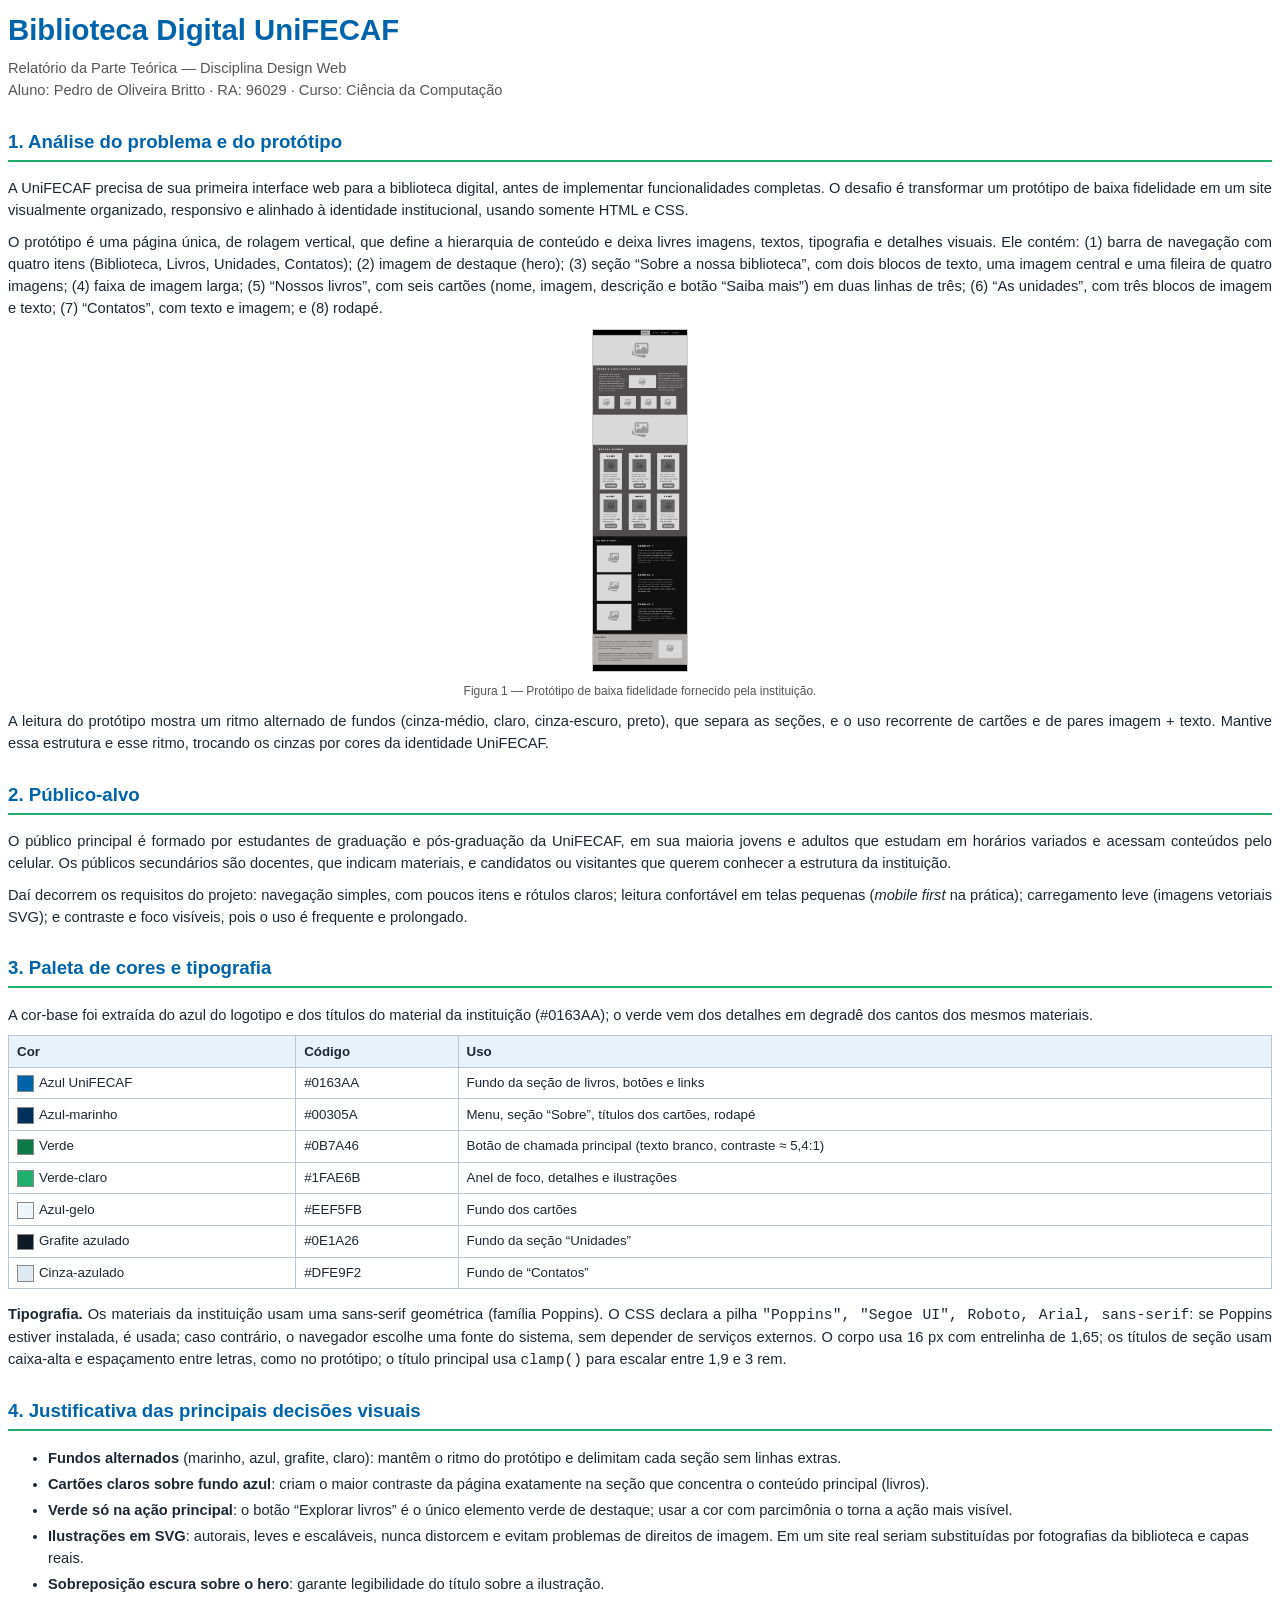
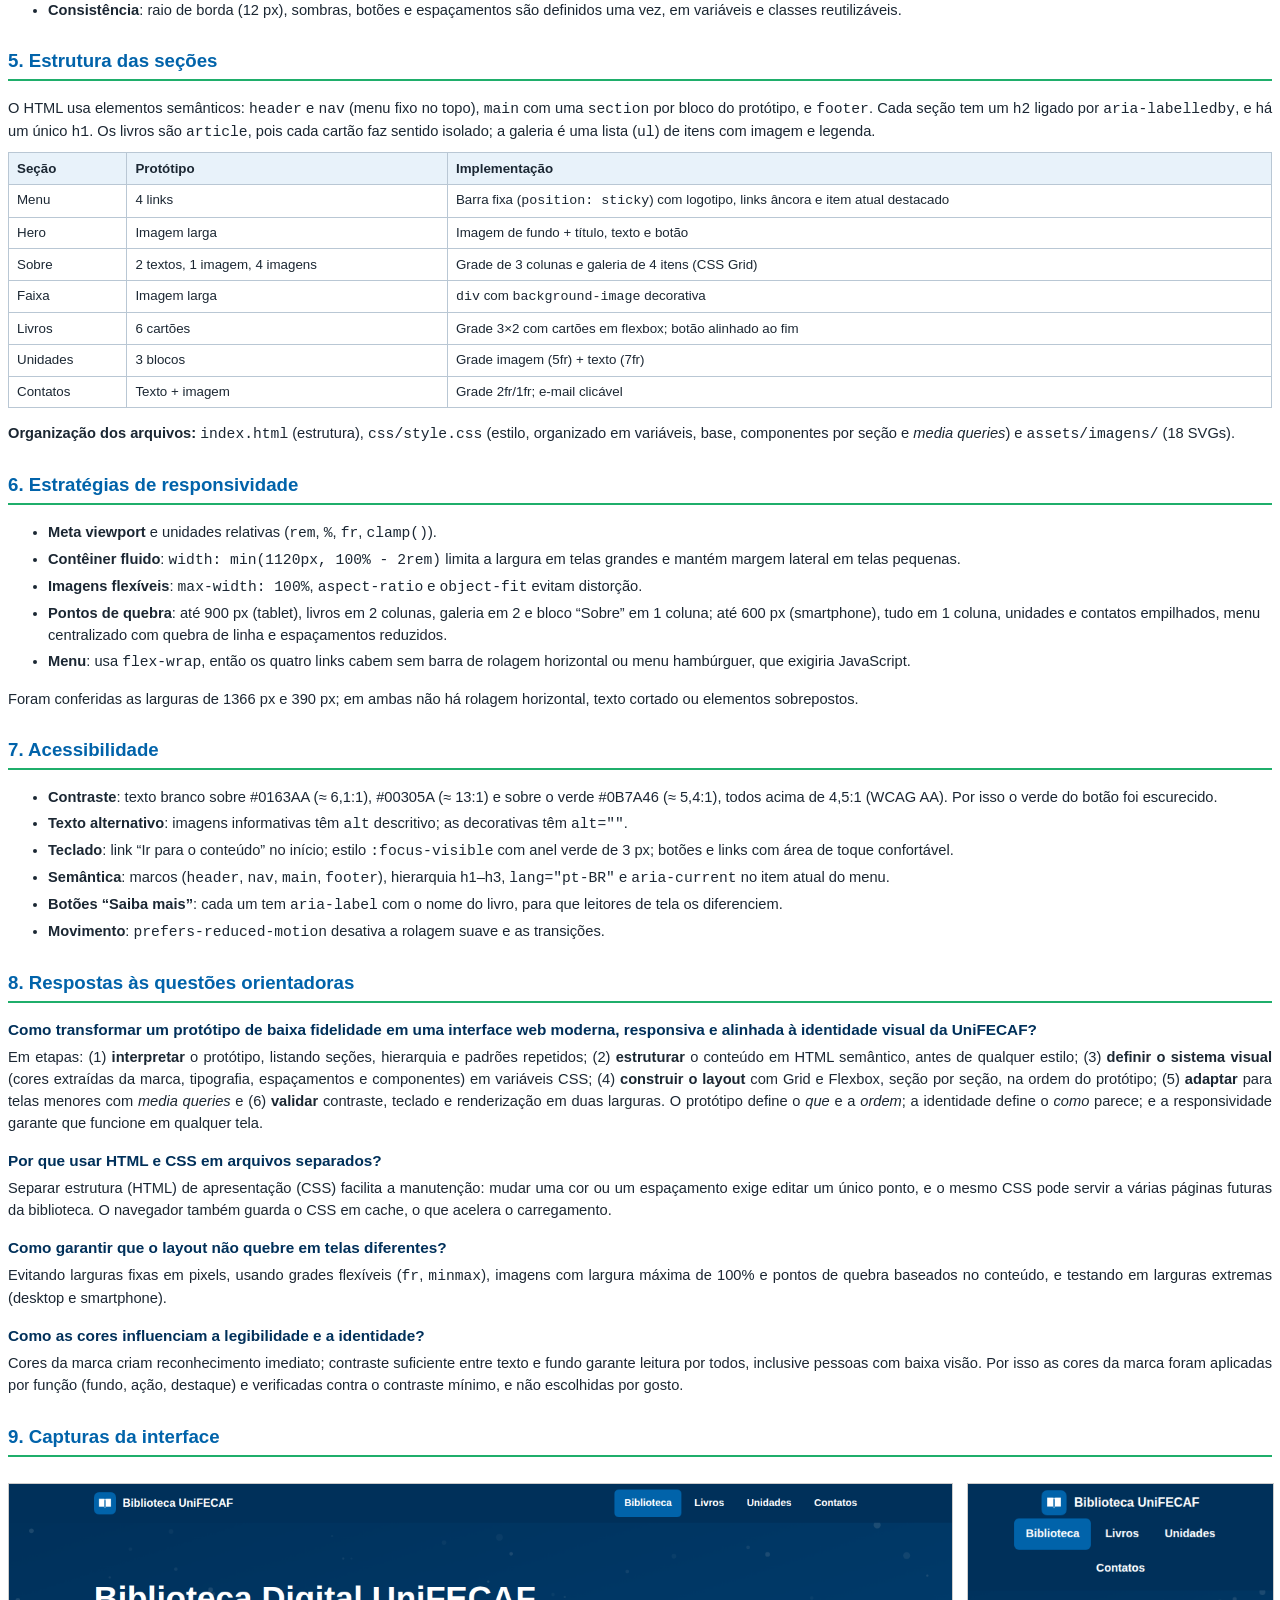
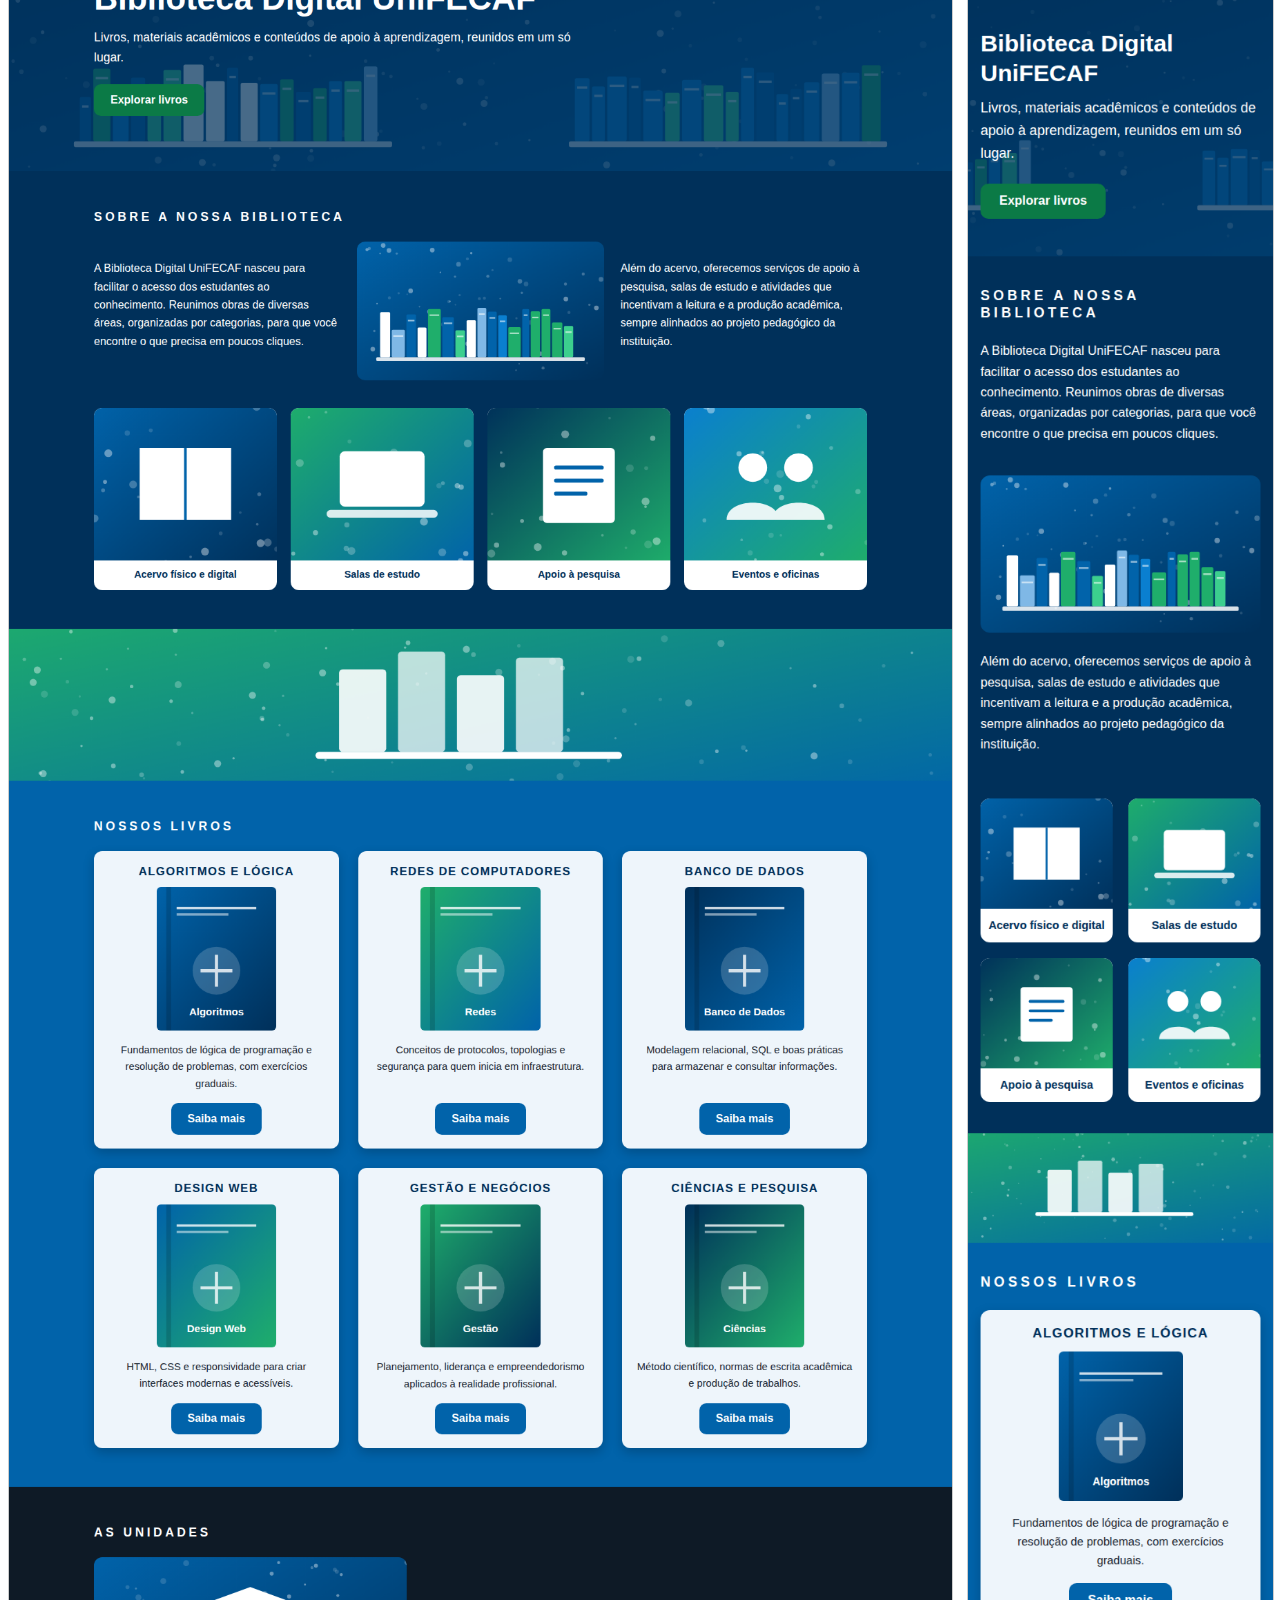
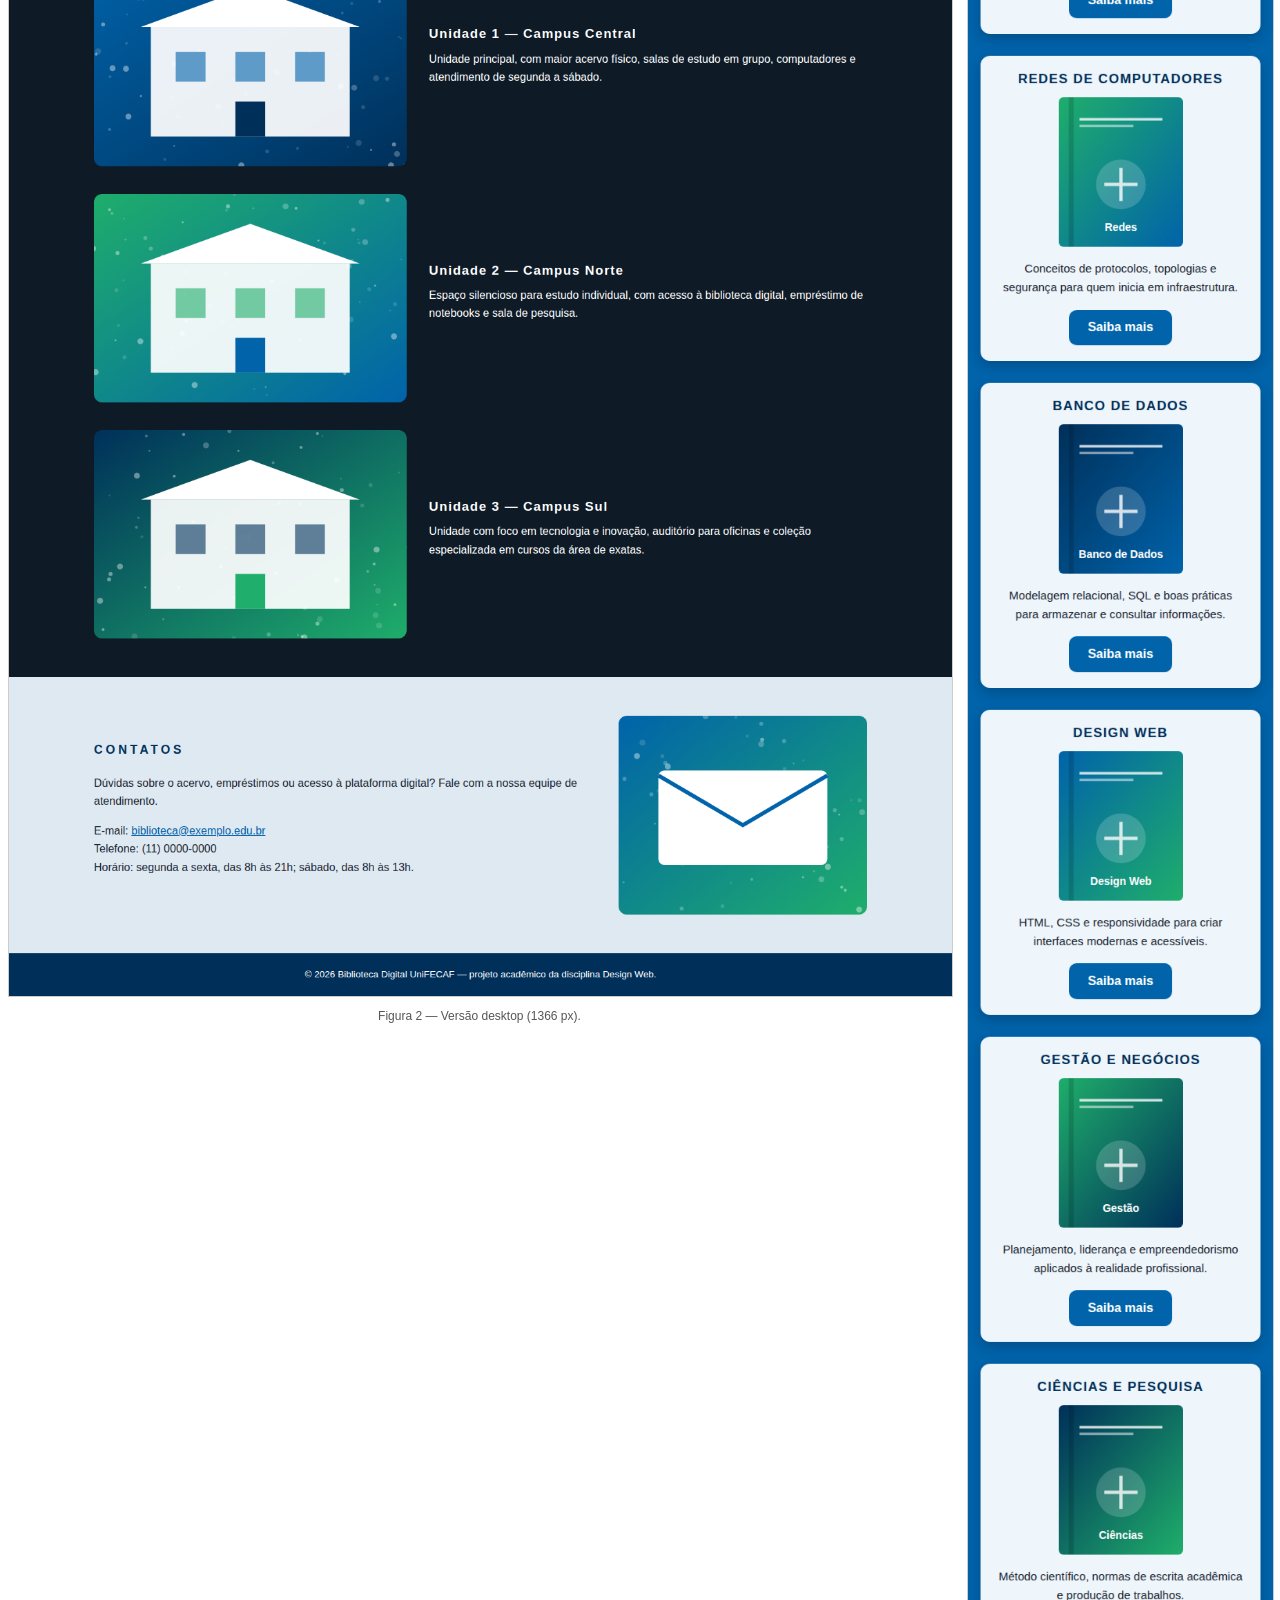
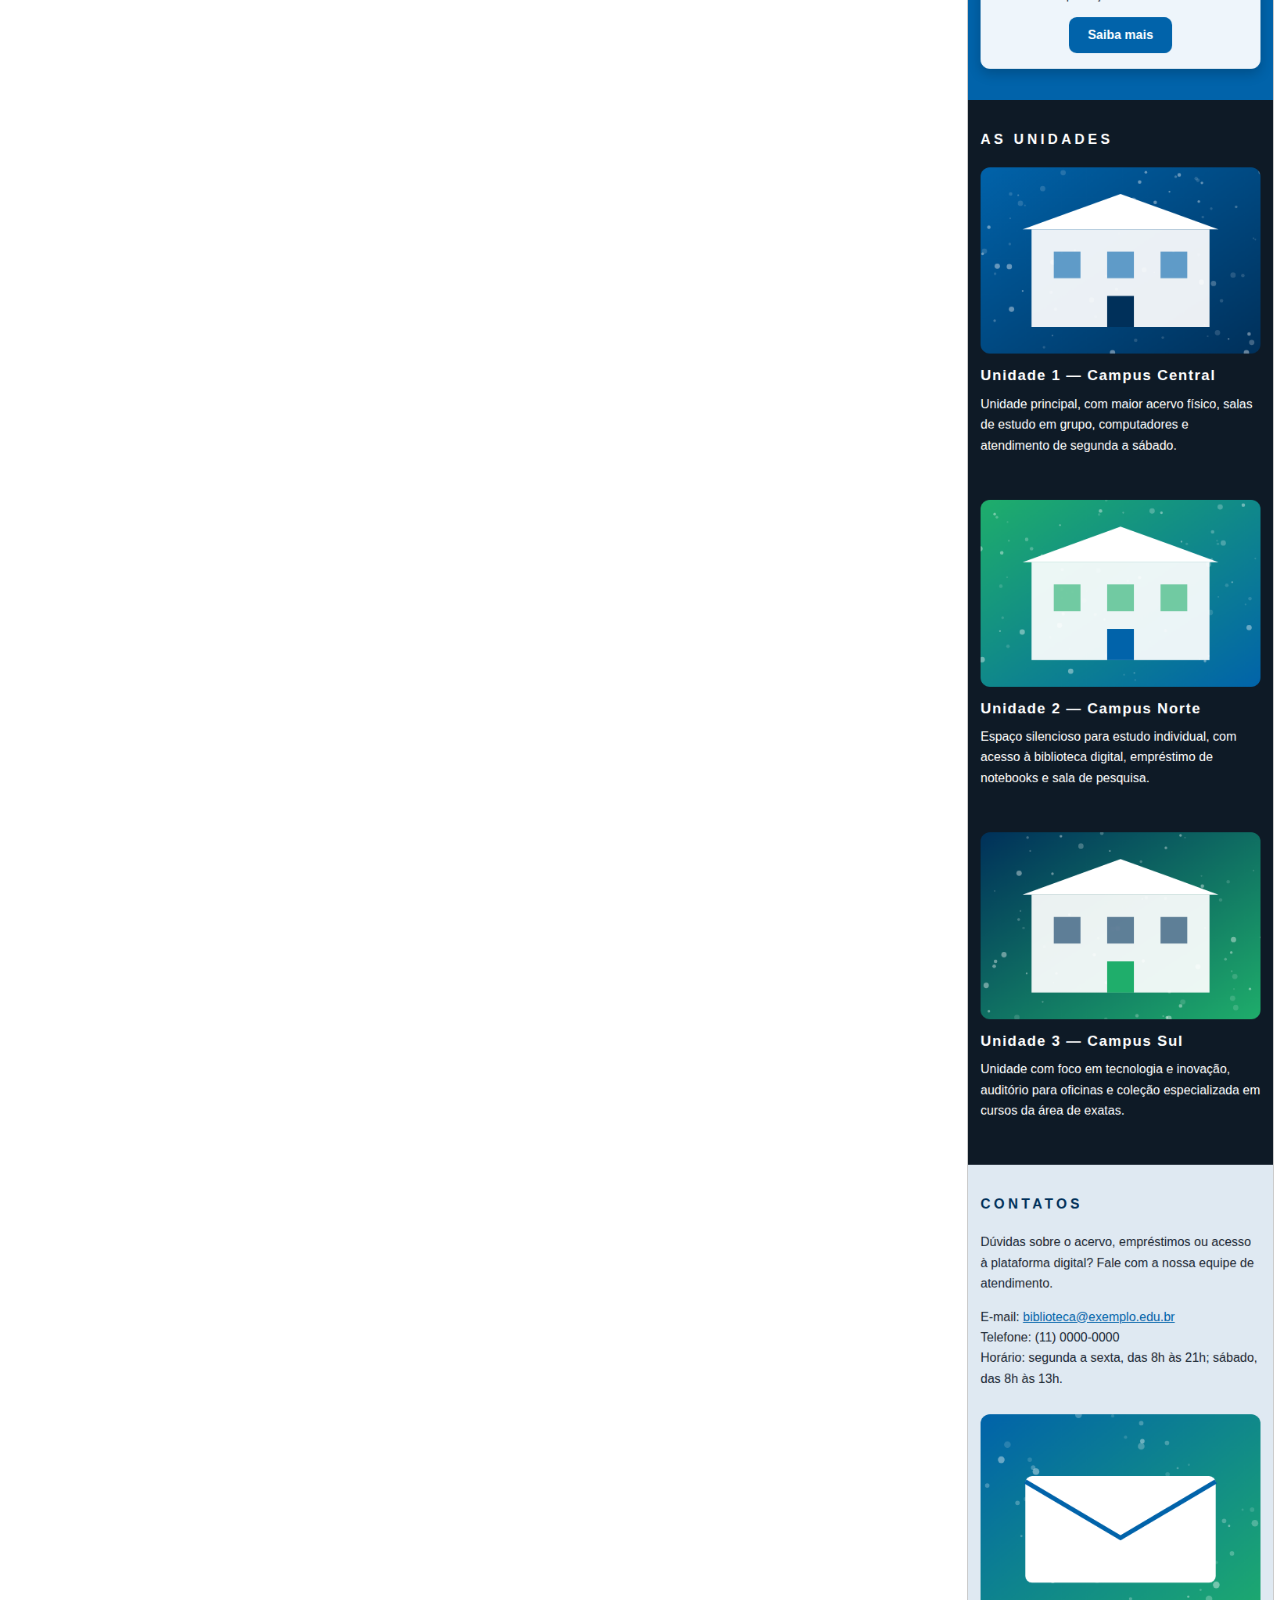
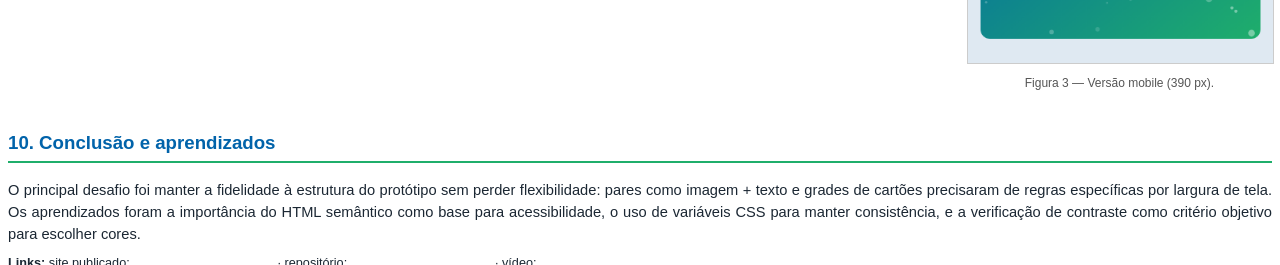
==== docs/relatorio.html @ 65bcdf0f "Biblioteca Digital UniFECAF: primeira versão do site" ====
<!DOCTYPE html><html lang="pt-BR"><head><meta charset="UTF-8"><title>Relatório — Biblioteca Digital UniFECAF</title>
<style>
@page{size:A4;margin:2cm}
body{font-family:"Liberation Sans",Arial,sans-serif;font-size:11pt;line-height:1.5;color:#1b2733}
h1{color:#0163aa;font-size:22pt;margin:0 0 4pt}
h2{color:#0163aa;font-size:14pt;border-bottom:2px solid #1fae6b;padding-bottom:3pt;margin-top:20pt;break-after:avoid}
h3{font-size:11.5pt;color:#00305a;margin:12pt 0 3pt;break-after:avoid}
p{margin:0 0 7pt;text-align:justify}
.sub{color:#555;margin-bottom:14pt}
table{border-collapse:collapse;width:100%;margin:6pt 0 10pt;font-size:10pt}
td,th{border:1px solid #b9c7d4;padding:4pt 6pt;text-align:left;vertical-align:top}
th{background:#e8f2fa}
.sw{display:inline-block;width:11pt;height:11pt;border:1px solid #888;vertical-align:middle;margin-right:4pt}
figure{margin:8pt 0;text-align:center;break-inside:avoid}
figure img{max-width:100%;border:1px solid #ccc}
figcaption{font-size:9pt;color:#555;margin-top:3pt}
.par{display:flex;gap:12pt;justify-content:center;align-items:flex-start}
.pb{break-before:page}
li{margin-bottom:3pt}
</style></head><body>
<h1>Biblioteca Digital UniFECAF</h1>
<p class="sub">Relatório da Parte Teórica — Disciplina Design Web<br>Aluno: Pedro de Oliveira Britto · RA: 96029 · Curso: Ciência da Computação</p>

<h2>1. Análise do problema e do protótipo</h2>
<p>A UniFECAF precisa de sua primeira interface web para a biblioteca digital, antes de implementar funcionalidades completas. O desafio é transformar um protótipo de baixa fidelidade em um site visualmente organizado, responsivo e alinhado à identidade institucional, usando somente HTML e CSS.</p>
<p>O protótipo é uma página única, de rolagem vertical, que define a hierarquia de conteúdo e deixa livres imagens, textos, tipografia e detalhes visuais. Ele contém: (1) barra de navegação com quatro itens (Biblioteca, Livros, Unidades, Contatos); (2) imagem de destaque (hero); (3) seção “Sobre a nossa biblioteca”, com dois blocos de texto, uma imagem central e uma fileira de quatro imagens; (4) faixa de imagem larga; (5) “Nossos livros”, com seis cartões (nome, imagem, descrição e botão “Saiba mais”) em duas linhas de três; (6) “As unidades”, com três blocos de imagem e texto; (7) “Contatos”, com texto e imagem; e (8) rodapé.</p>
<figure><img src="prototipo.png" style="max-height:9cm"><figcaption>Figura 1 — Protótipo de baixa fidelidade fornecido pela instituição.</figcaption></figure>
<p>A leitura do protótipo mostra um ritmo alternado de fundos (cinza-médio, claro, cinza-escuro, preto), que separa as seções, e o uso recorrente de cartões e de pares imagem + texto. Mantive essa estrutura e esse ritmo, trocando os cinzas por cores da identidade UniFECAF.</p>

<h2>2. Público-alvo</h2>
<p>O público principal é formado por estudantes de graduação e pós-graduação da UniFECAF, em sua maioria jovens e adultos que estudam em horários variados e acessam conteúdos pelo celular. Os públicos secundários são docentes, que indicam materiais, e candidatos ou visitantes que querem conhecer a estrutura da instituição.</p>
<p>Daí decorrem os requisitos do projeto: navegação simples, com poucos itens e rótulos claros; leitura confortável em telas pequenas (<em>mobile first</em> na prática); carregamento leve (imagens vetoriais SVG); e contraste e foco visíveis, pois o uso é frequente e prolongado.</p>

<h2>3. Paleta de cores e tipografia</h2>
<p>A cor-base foi extraída do azul do logotipo e dos títulos do material da instituição (#0163AA); o verde vem dos detalhes em degradê dos cantos dos mesmos materiais.</p>
<table><tr><th>Cor</th><th>Código</th><th>Uso</th></tr>
<tr><td><span class="sw" style="background:#0163aa"></span>Azul UniFECAF</td><td>#0163AA</td><td>Fundo da seção de livros, botões e links</td></tr>
<tr><td><span class="sw" style="background:#00305a"></span>Azul-marinho</td><td>#00305A</td><td>Menu, seção “Sobre”, títulos dos cartões, rodapé</td></tr>
<tr><td><span class="sw" style="background:#0b7a46"></span>Verde</td><td>#0B7A46</td><td>Botão de chamada principal (texto branco, contraste ≈ 5,4:1)</td></tr>
<tr><td><span class="sw" style="background:#1fae6b"></span>Verde-claro</td><td>#1FAE6B</td><td>Anel de foco, detalhes e ilustrações</td></tr>
<tr><td><span class="sw" style="background:#eef5fb"></span>Azul-gelo</td><td>#EEF5FB</td><td>Fundo dos cartões</td></tr>
<tr><td><span class="sw" style="background:#0e1a26"></span>Grafite azulado</td><td>#0E1A26</td><td>Fundo da seção “Unidades”</td></tr>
<tr><td><span class="sw" style="background:#dfe9f2"></span>Cinza-azulado</td><td>#DFE9F2</td><td>Fundo de “Contatos”</td></tr></table>
<p><b>Tipografia.</b> Os materiais da instituição usam uma sans-serif geométrica (família Poppins). O CSS declara a pilha <code>"Poppins", "Segoe UI", Roboto, Arial, sans-serif</code>: se Poppins estiver instalada, é usada; caso contrário, o navegador escolhe uma fonte do sistema, sem depender de serviços externos. O corpo usa 16 px com entrelinha de 1,65; os títulos de seção usam caixa-alta e espaçamento entre letras, como no protótipo; o título principal usa <code>clamp()</code> para escalar entre 1,9 e 3 rem.</p>

<h2>4. Justificativa das principais decisões visuais</h2>
<ul>
<li><b>Fundos alternados</b> (marinho, azul, grafite, claro): mantêm o ritmo do protótipo e delimitam cada seção sem linhas extras.</li>
<li><b>Cartões claros sobre fundo azul</b>: criam o maior contraste da página exatamente na seção que concentra o conteúdo principal (livros).</li>
<li><b>Verde só na ação principal</b>: o botão “Explorar livros” é o único elemento verde de destaque; usar a cor com parcimônia o torna a ação mais visível.</li>
<li><b>Ilustrações em SVG</b>: autorais, leves e escaláveis, nunca distorcem e evitam problemas de direitos de imagem. Em um site real seriam substituídas por fotografias da biblioteca e capas reais.</li>
<li><b>Sobreposição escura sobre o hero</b>: garante legibilidade do título sobre a ilustração.</li>
<li><b>Consistência</b>: raio de borda (12 px), sombras, botões e espaçamentos são definidos uma vez, em variáveis e classes reutilizáveis.</li>
</ul>

<h2>5. Estrutura das seções</h2>
<p>O HTML usa elementos semânticos: <code>header</code> e <code>nav</code> (menu fixo no topo), <code>main</code> com uma <code>section</code> por bloco do protótipo, e <code>footer</code>. Cada seção tem um <code>h2</code> ligado por <code>aria-labelledby</code>, e há um único <code>h1</code>. Os livros são <code>article</code>, pois cada cartão faz sentido isolado; a galeria é uma lista (<code>ul</code>) de itens com imagem e legenda.</p>
<table><tr><th>Seção</th><th>Protótipo</th><th>Implementação</th></tr>
<tr><td>Menu</td><td>4 links</td><td>Barra fixa (<code>position: sticky</code>) com logotipo, links âncora e item atual destacado</td></tr>
<tr><td>Hero</td><td>Imagem larga</td><td>Imagem de fundo + título, texto e botão</td></tr>
<tr><td>Sobre</td><td>2 textos, 1 imagem, 4 imagens</td><td>Grade de 3 colunas e galeria de 4 itens (CSS Grid)</td></tr>
<tr><td>Faixa</td><td>Imagem larga</td><td><code>div</code> com <code>background-image</code> decorativa</td></tr>
<tr><td>Livros</td><td>6 cartões</td><td>Grade 3×2 com cartões em flexbox; botão alinhado ao fim</td></tr>
<tr><td>Unidades</td><td>3 blocos</td><td>Grade imagem (5fr) + texto (7fr)</td></tr>
<tr><td>Contatos</td><td>Texto + imagem</td><td>Grade 2fr/1fr; e-mail clicável</td></tr></table>
<p><b>Organização dos arquivos:</b> <code>index.html</code> (estrutura), <code>css/style.css</code> (estilo, organizado em variáveis, base, componentes por seção e <em>media queries</em>) e <code>assets/imagens/</code> (18 SVGs).</p>

<h2>6. Estratégias de responsividade</h2>
<ul>
<li><b>Meta viewport</b> e unidades relativas (<code>rem</code>, <code>%</code>, <code>fr</code>, <code>clamp()</code>).</li>
<li><b>Contêiner fluido</b>: <code>width: min(1120px, 100% - 2rem)</code> limita a largura em telas grandes e mantém margem lateral em telas pequenas.</li>
<li><b>Imagens flexíveis</b>: <code>max-width: 100%</code>, <code>aspect-ratio</code> e <code>object-fit</code> evitam distorção.</li>
<li><b>Pontos de quebra</b>: até 900 px (tablet), livros em 2 colunas, galeria em 2 e bloco “Sobre” em 1 coluna; até 600 px (smartphone), tudo em 1 coluna, unidades e contatos empilhados, menu centralizado com quebra de linha e espaçamentos reduzidos.</li>
<li><b>Menu</b>: usa <code>flex-wrap</code>, então os quatro links cabem sem barra de rolagem horizontal ou menu hambúrguer, que exigiria JavaScript.</li>
</ul>
<p>Foram conferidas as larguras de 1366 px e 390 px; em ambas não há rolagem horizontal, texto cortado ou elementos sobrepostos.</p>

<h2>7. Acessibilidade</h2>
<ul>
<li><b>Contraste</b>: texto branco sobre #0163AA (≈ 6,1:1), #00305A (≈ 13:1) e sobre o verde #0B7A46 (≈ 5,4:1), todos acima de 4,5:1 (WCAG AA). Por isso o verde do botão foi escurecido.</li>
<li><b>Texto alternativo</b>: imagens informativas têm <code>alt</code> descritivo; as decorativas têm <code>alt=""</code>.</li>
<li><b>Teclado</b>: link “Ir para o conteúdo” no início; estilo <code>:focus-visible</code> com anel verde de 3 px; botões e links com área de toque confortável.</li>
<li><b>Semântica</b>: marcos (<code>header</code>, <code>nav</code>, <code>main</code>, <code>footer</code>), hierarquia h1–h3, <code>lang="pt-BR"</code> e <code>aria-current</code> no item atual do menu.</li>
<li><b>Botões “Saiba mais”</b>: cada um tem <code>aria-label</code> com o nome do livro, para que leitores de tela os diferenciem.</li>
<li><b>Movimento</b>: <code>prefers-reduced-motion</code> desativa a rolagem suave e as transições.</li>
</ul>

<h2 class="pb">8. Respostas às questões orientadoras</h2>
<h3>Como transformar um protótipo de baixa fidelidade em uma interface web moderna, responsiva e alinhada à identidade visual da UniFECAF?</h3>
<p>Em etapas: (1) <b>interpretar</b> o protótipo, listando seções, hierarquia e padrões repetidos; (2) <b>estruturar</b> o conteúdo em HTML semântico, antes de qualquer estilo; (3) <b>definir o sistema visual</b> (cores extraídas da marca, tipografia, espaçamentos e componentes) em variáveis CSS; (4) <b>construir o layout</b> com Grid e Flexbox, seção por seção, na ordem do protótipo; (5) <b>adaptar</b> para telas menores com <em>media queries</em> e (6) <b>validar</b> contraste, teclado e renderização em duas larguras. O protótipo define o <em>que</em> e a <em>ordem</em>; a identidade define o <em>como</em> parece; e a responsividade garante que funcione em qualquer tela.</p>
<h3>Por que usar HTML e CSS em arquivos separados?</h3>
<p>Separar estrutura (HTML) de apresentação (CSS) facilita a manutenção: mudar uma cor ou um espaçamento exige editar um único ponto, e o mesmo CSS pode servir a várias páginas futuras da biblioteca. O navegador também guarda o CSS em cache, o que acelera o carregamento.</p>
<h3>Como garantir que o layout não quebre em telas diferentes?</h3>
<p>Evitando larguras fixas em pixels, usando grades flexíveis (<code>fr</code>, <code>minmax</code>), imagens com largura máxima de 100% e pontos de quebra baseados no conteúdo, e testando em larguras extremas (desktop e smartphone).</p>
<h3>Como as cores influenciam a legibilidade e a identidade?</h3>
<p>Cores da marca criam reconhecimento imediato; contraste suficiente entre texto e fundo garante leitura por todos, inclusive pessoas com baixa visão. Por isso as cores da marca foram aplicadas por função (fundo, ação, destaque) e verificadas contra o contraste mínimo, e não escolhidas por gosto.</p>

<h2 class="pb">9. Capturas da interface</h2>
<div class="par">
<figure style="flex:1.7"><img src="captura-desktop.png"><figcaption>Figura 2 — Versão desktop (1366 px).</figcaption></figure>
<figure style="flex:.55"><img src="captura-mobile.png"><figcaption>Figura 3 — Versão mobile (390 px).</figcaption></figure>
</div>

<h2>10. Conclusão e aprendizados</h2>
<p>O principal desafio foi manter a fidelidade à estrutura do protótipo sem perder flexibilidade: pares como imagem + texto e grades de cartões precisaram de regras específicas por largura de tela. Os aprendizados foram a importância do HTML semântico como base para acessibilidade, o uso de variáveis CSS para manter consistência, e a verificação de contraste como critério objetivo para escolher cores.</p>
<p style="font-size:9.5pt"><b>Links:</b> site publicado: ____________________ · repositório: ____________________ · vídeo: ____________________</p>
</body></html>
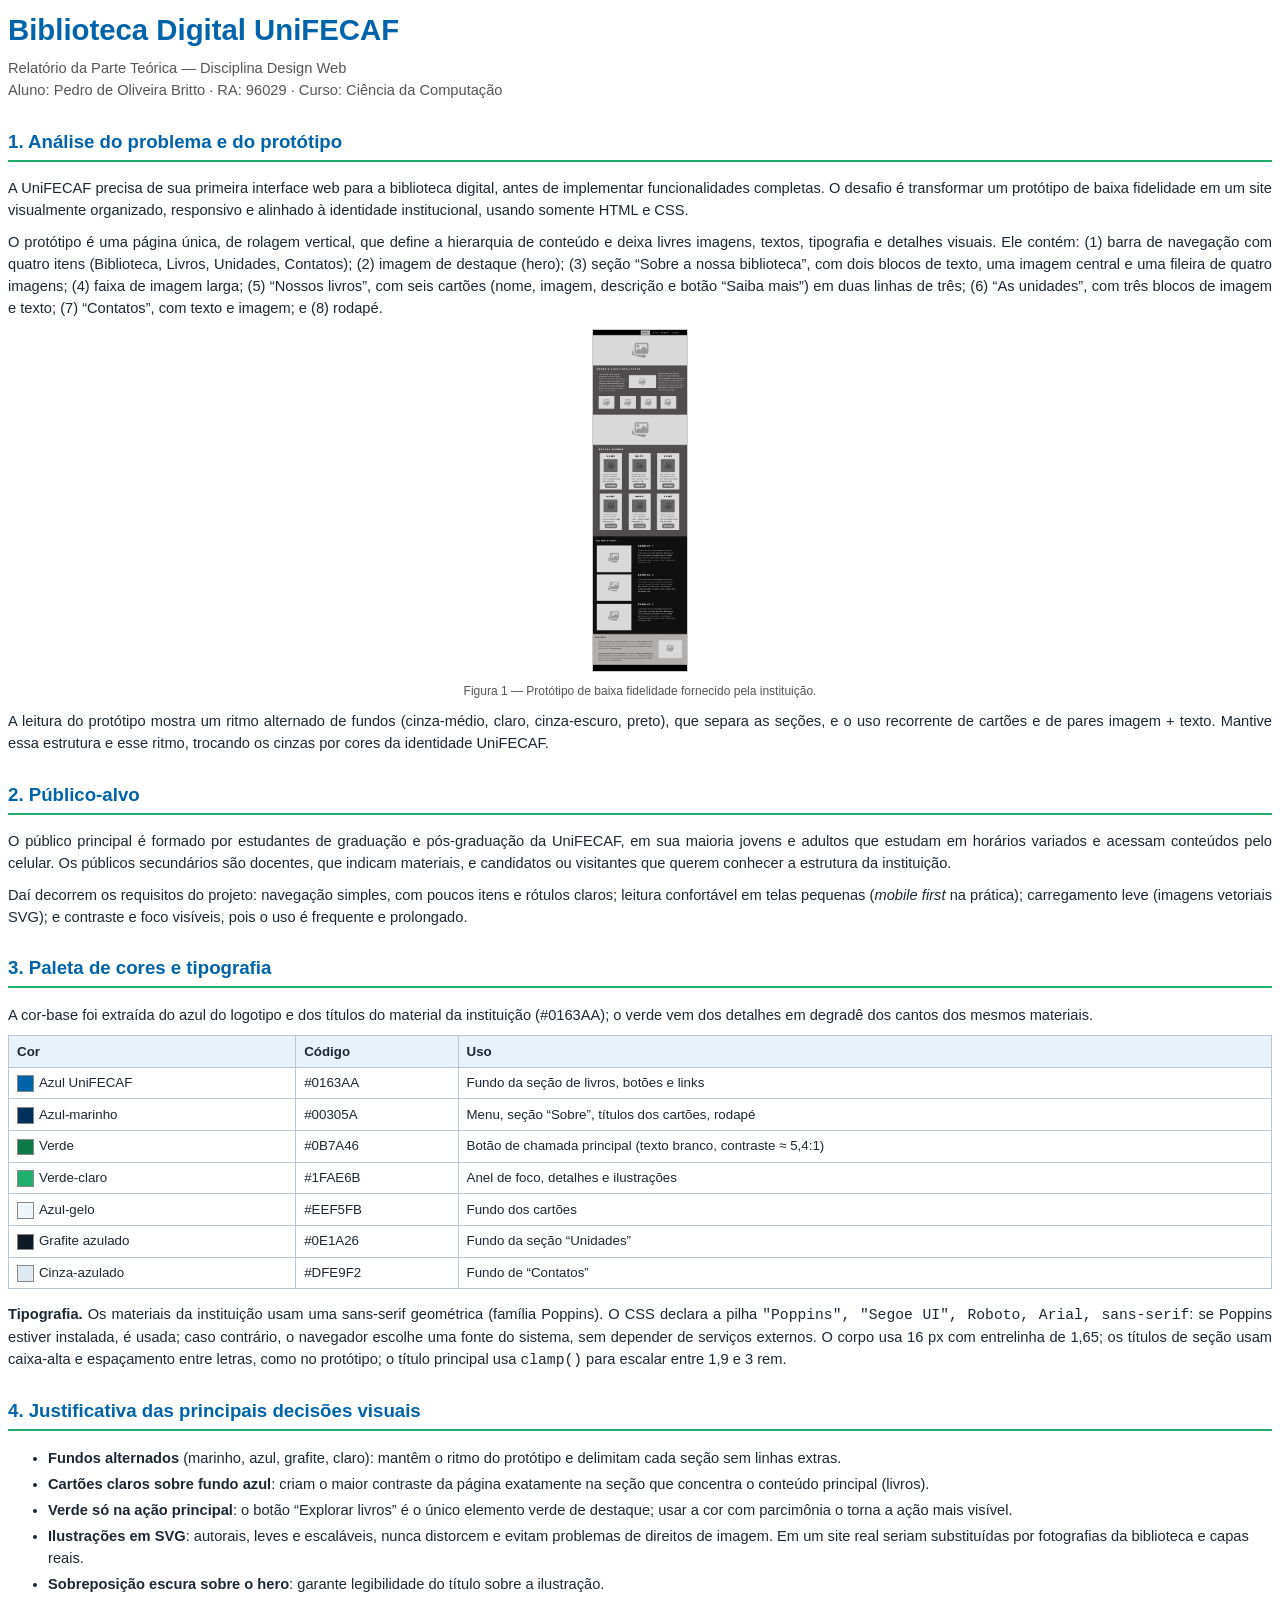
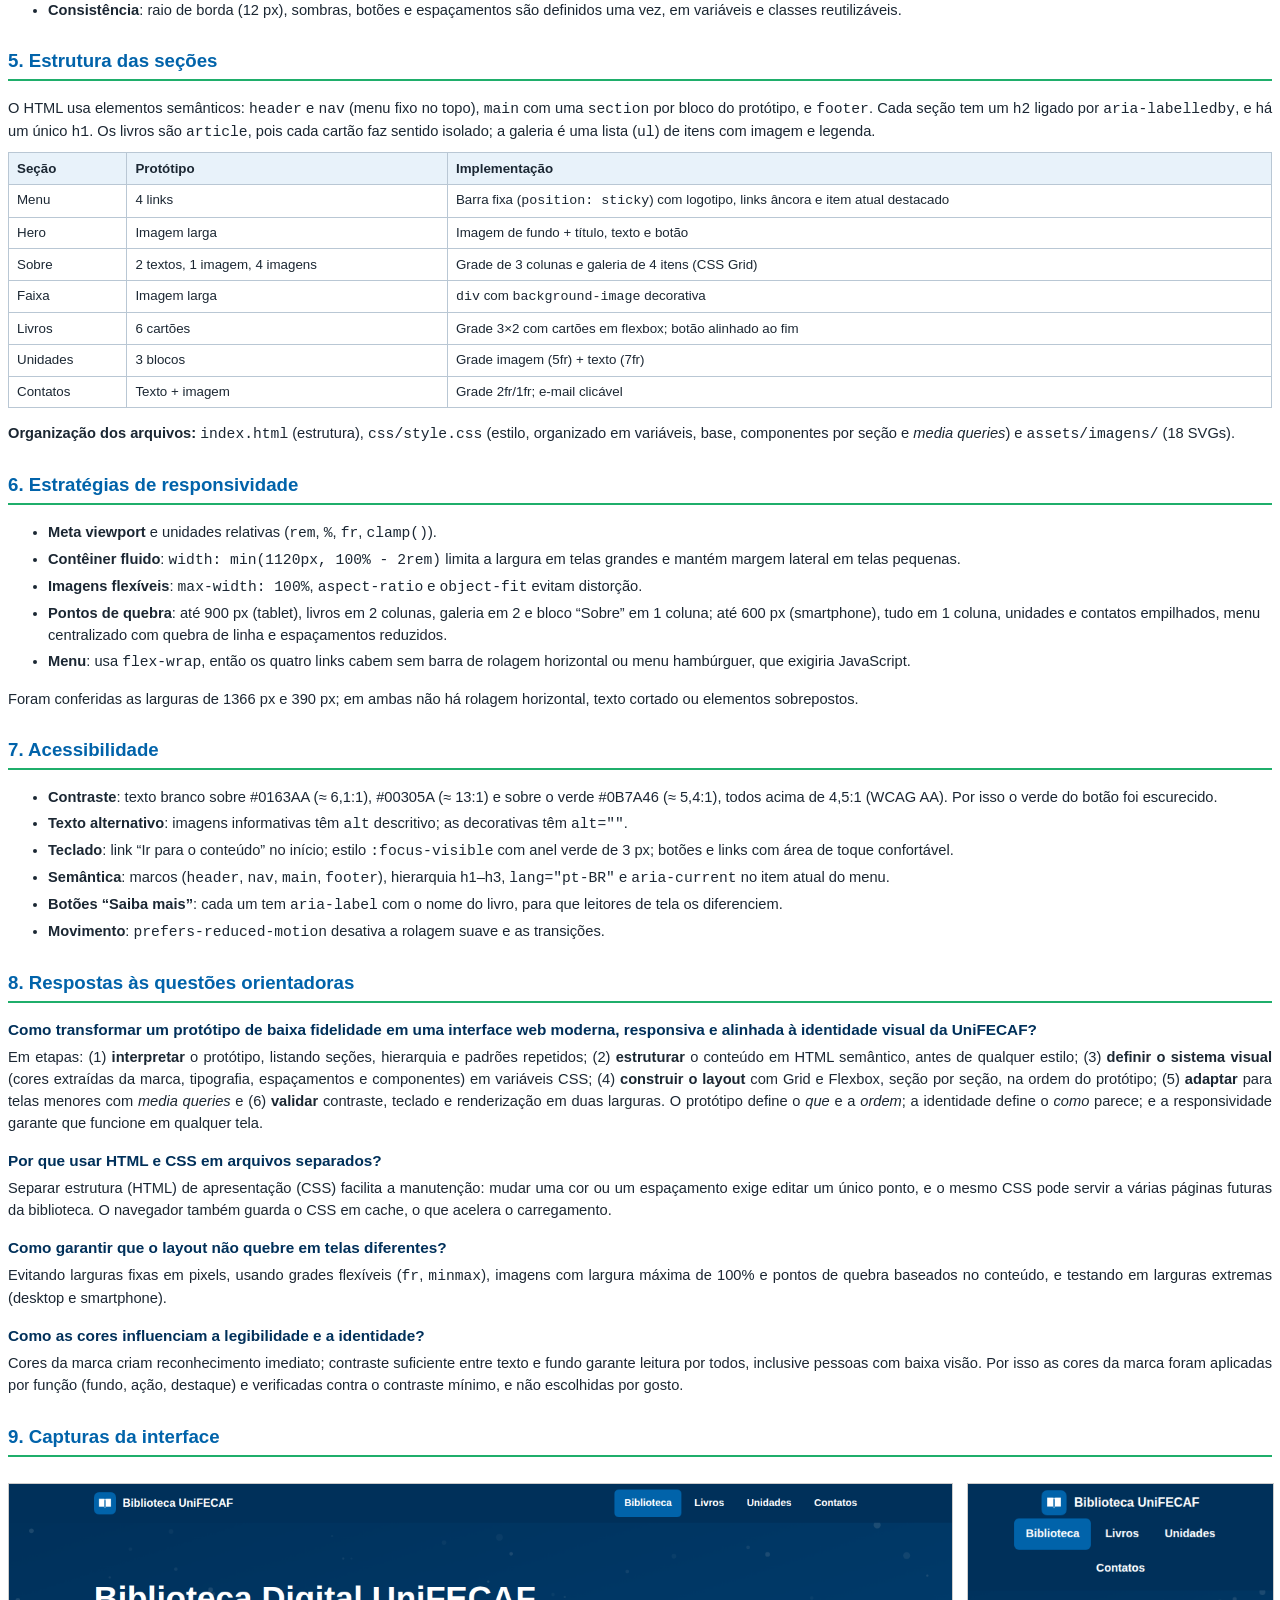
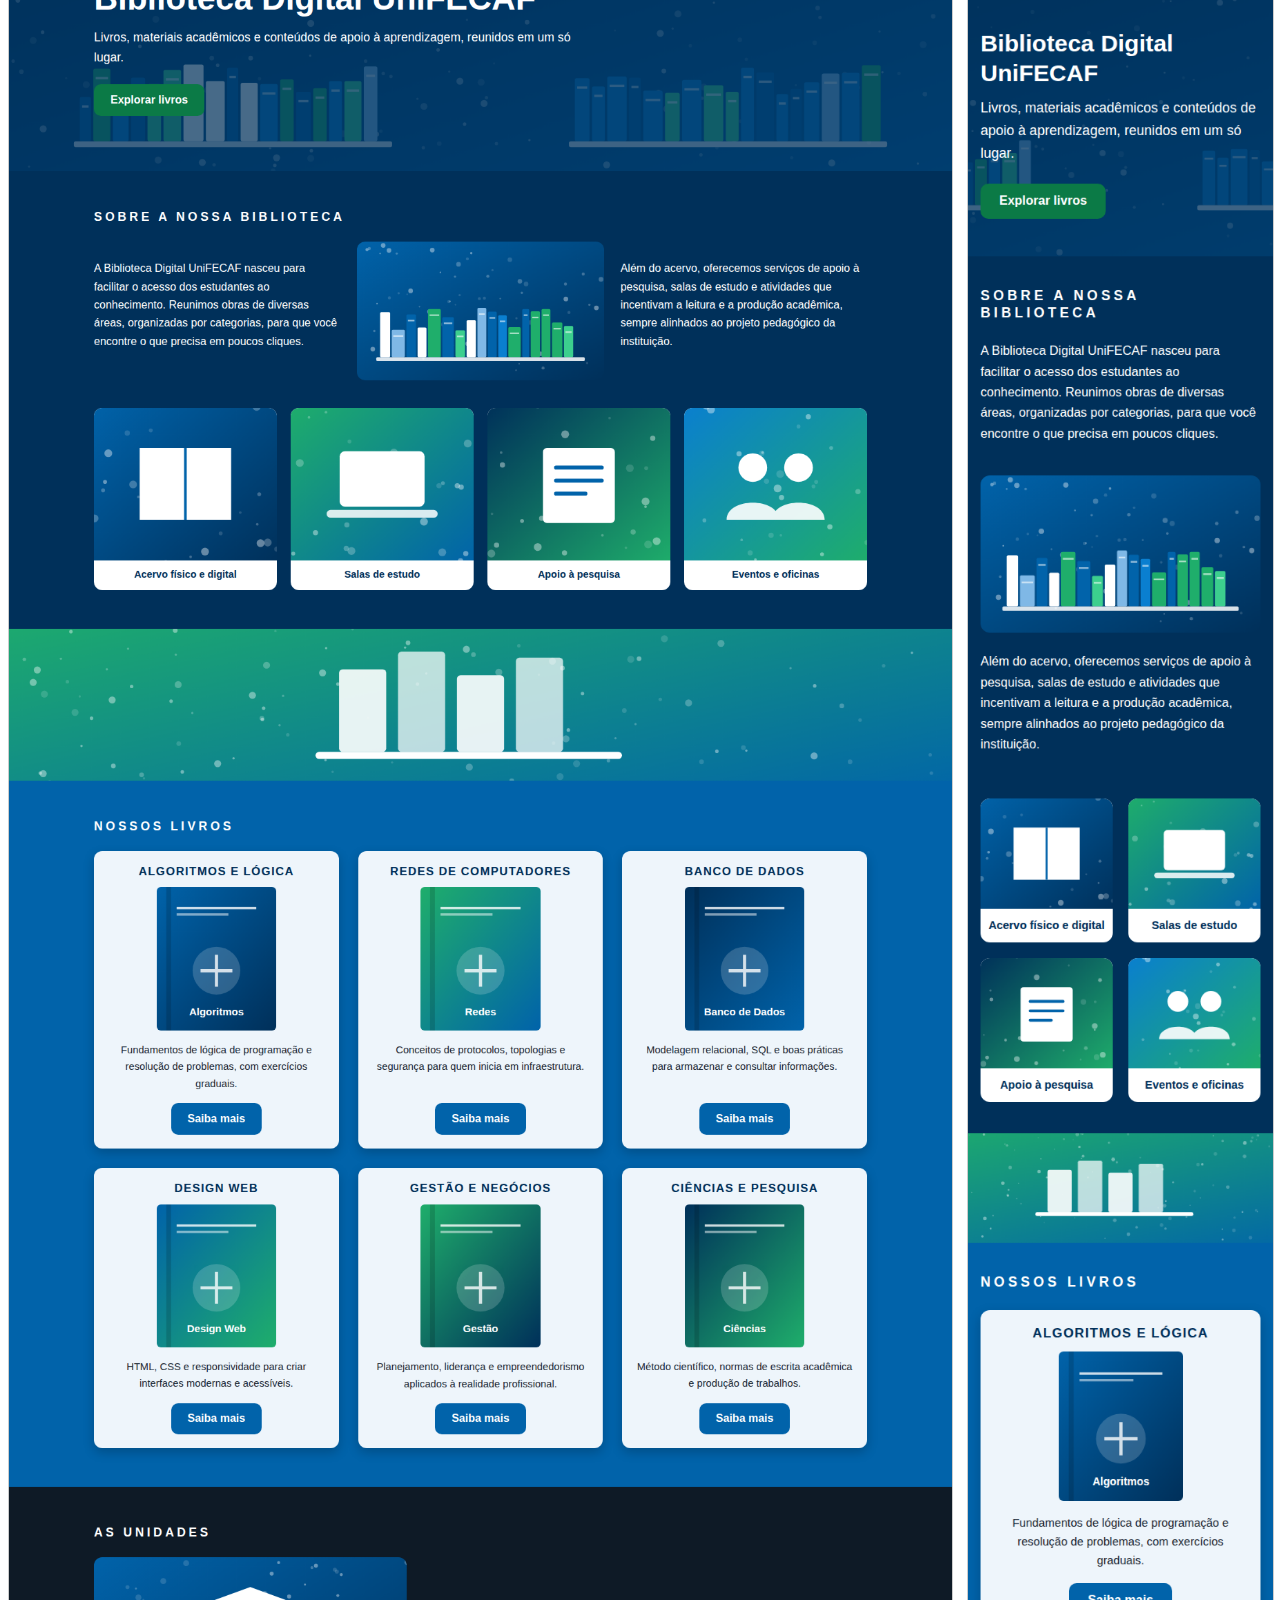
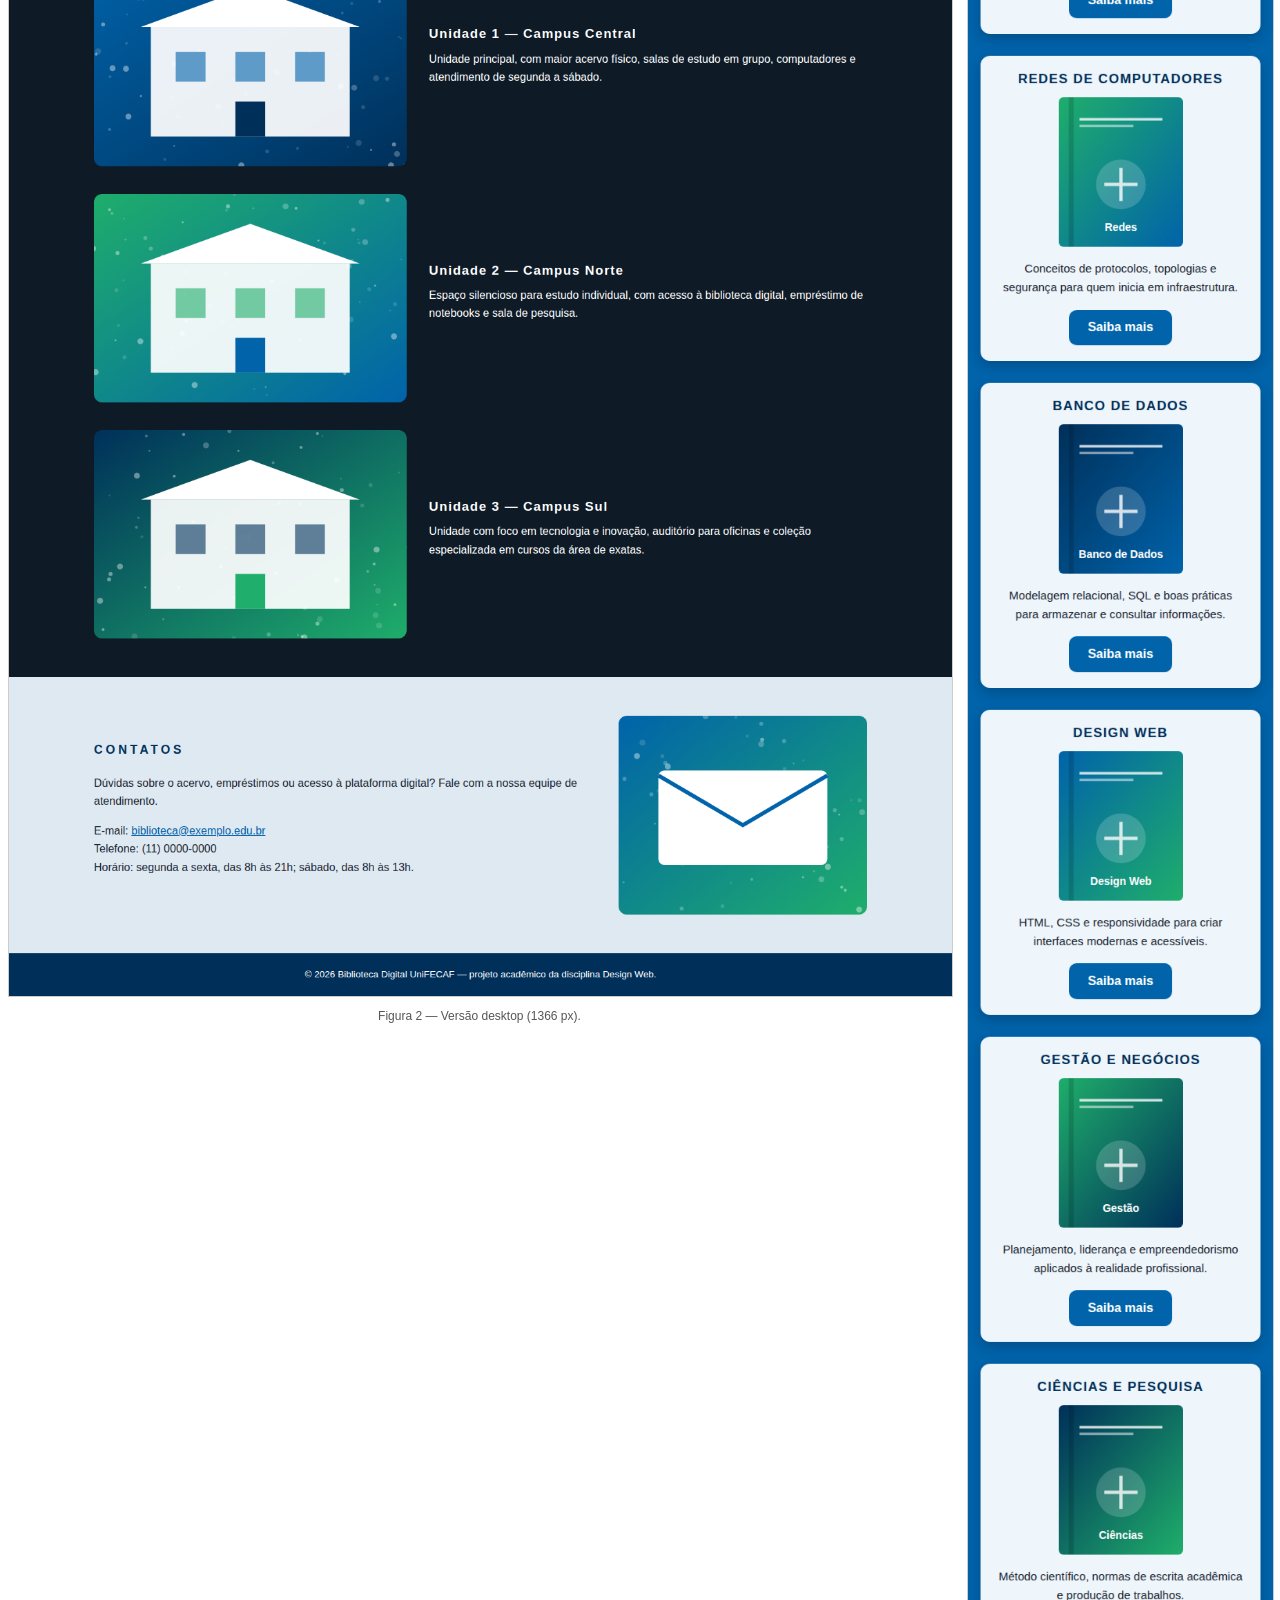
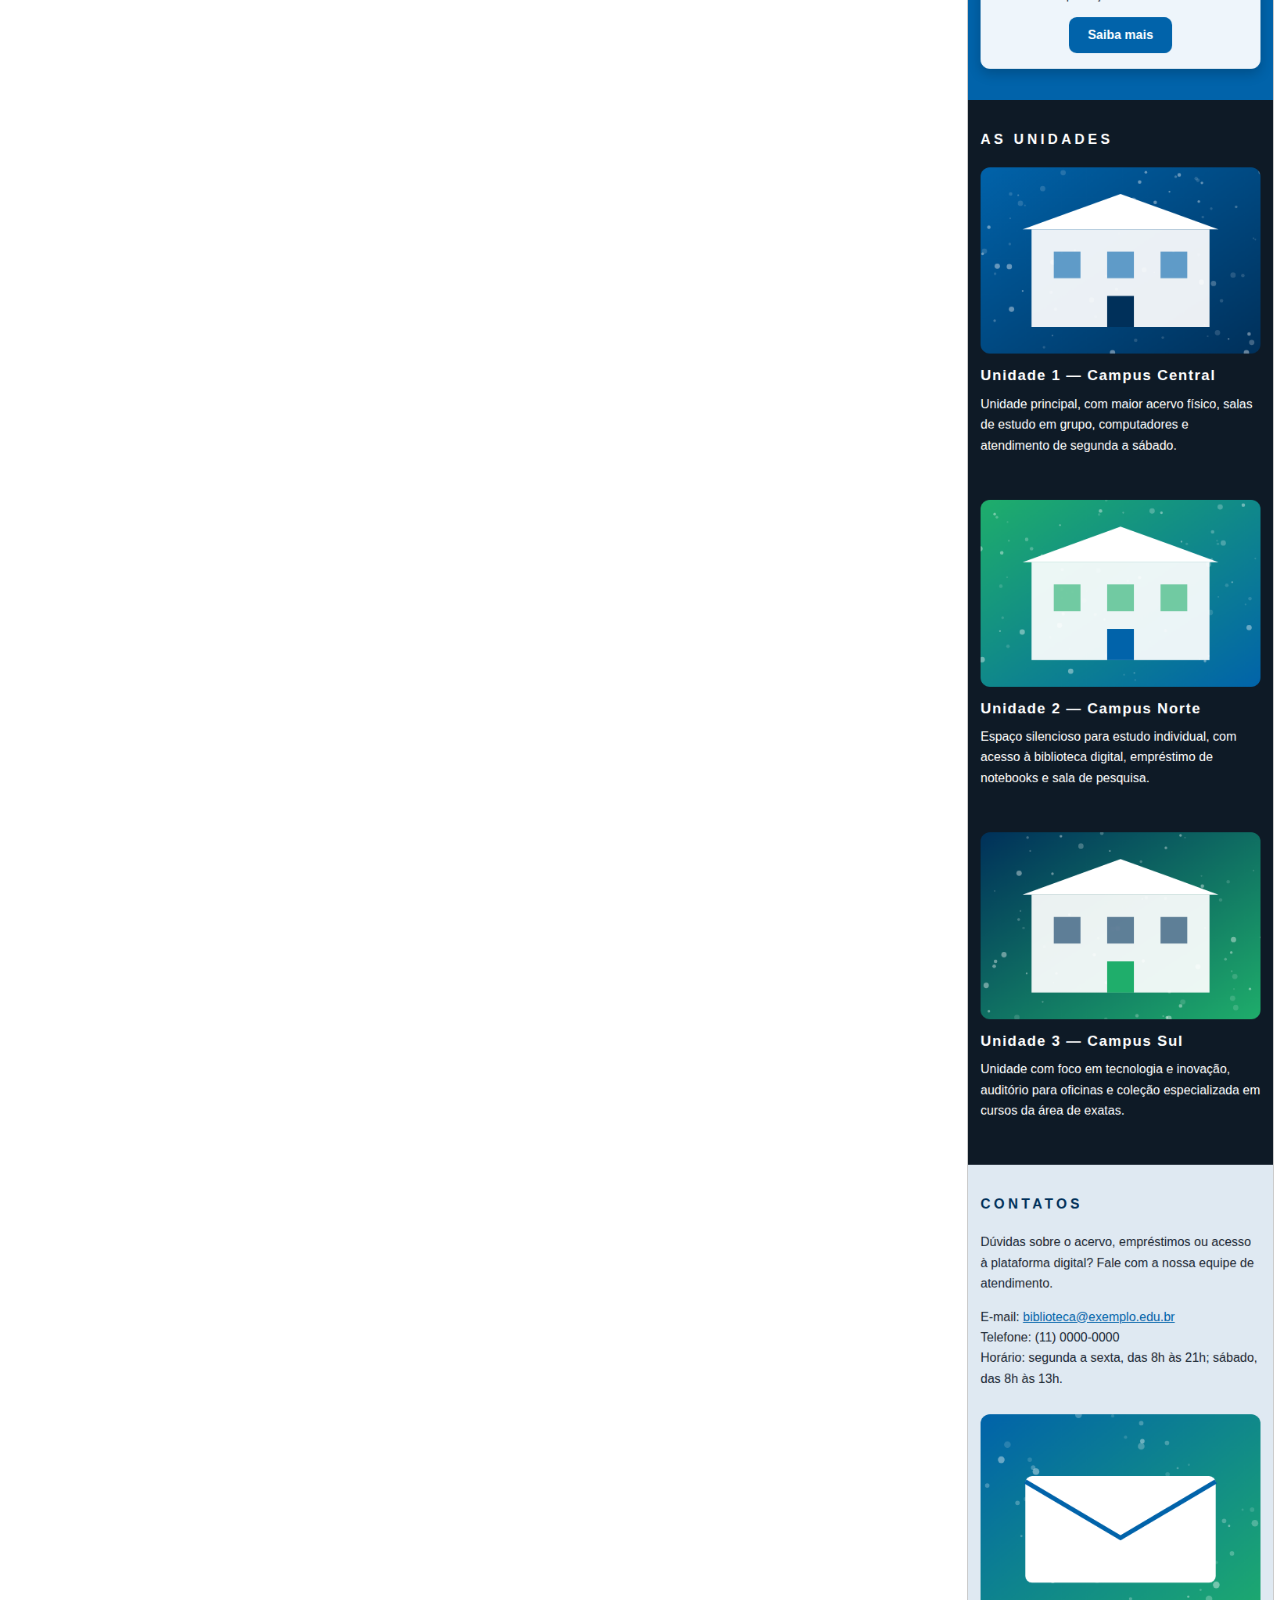
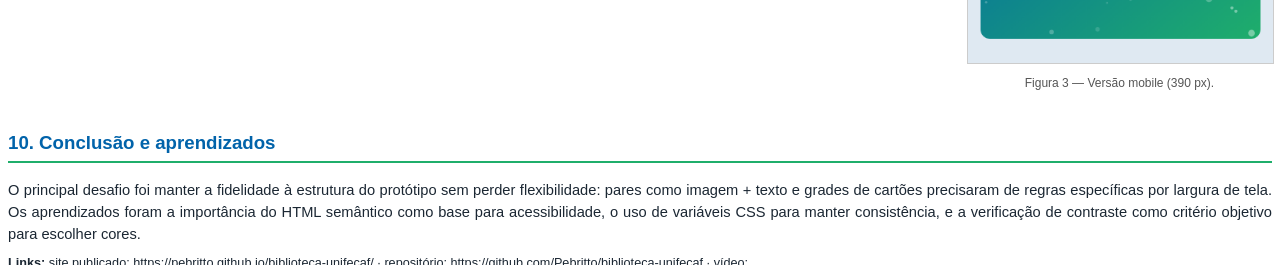
==== commit a7e00de0: "Inclui links no relatório" ====
--- a/docs/relatorio.html
+++ b/docs/relatorio.html
@@ -103,5 +103,5 @@
 
 <h2>10. Conclusão e aprendizados</h2>
 <p>O principal desafio foi manter a fidelidade à estrutura do protótipo sem perder flexibilidade: pares como imagem + texto e grades de cartões precisaram de regras específicas por largura de tela. Os aprendizados foram a importância do HTML semântico como base para acessibilidade, o uso de variáveis CSS para manter consistência, e a verificação de contraste como critério objetivo para escolher cores.</p>
-<p style="font-size:9.5pt"><b>Links:</b> site publicado: ____________________ · repositório: ____________________ · vídeo: ____________________</p>
+<p style="font-size:9.5pt"><b>Links:</b> site publicado: https://pebritto.github.io/biblioteca-unifecaf/ · repositório: https://github.com/Pebritto/biblioteca-unifecaf · vídeo: ____________________</p>
 </body></html>
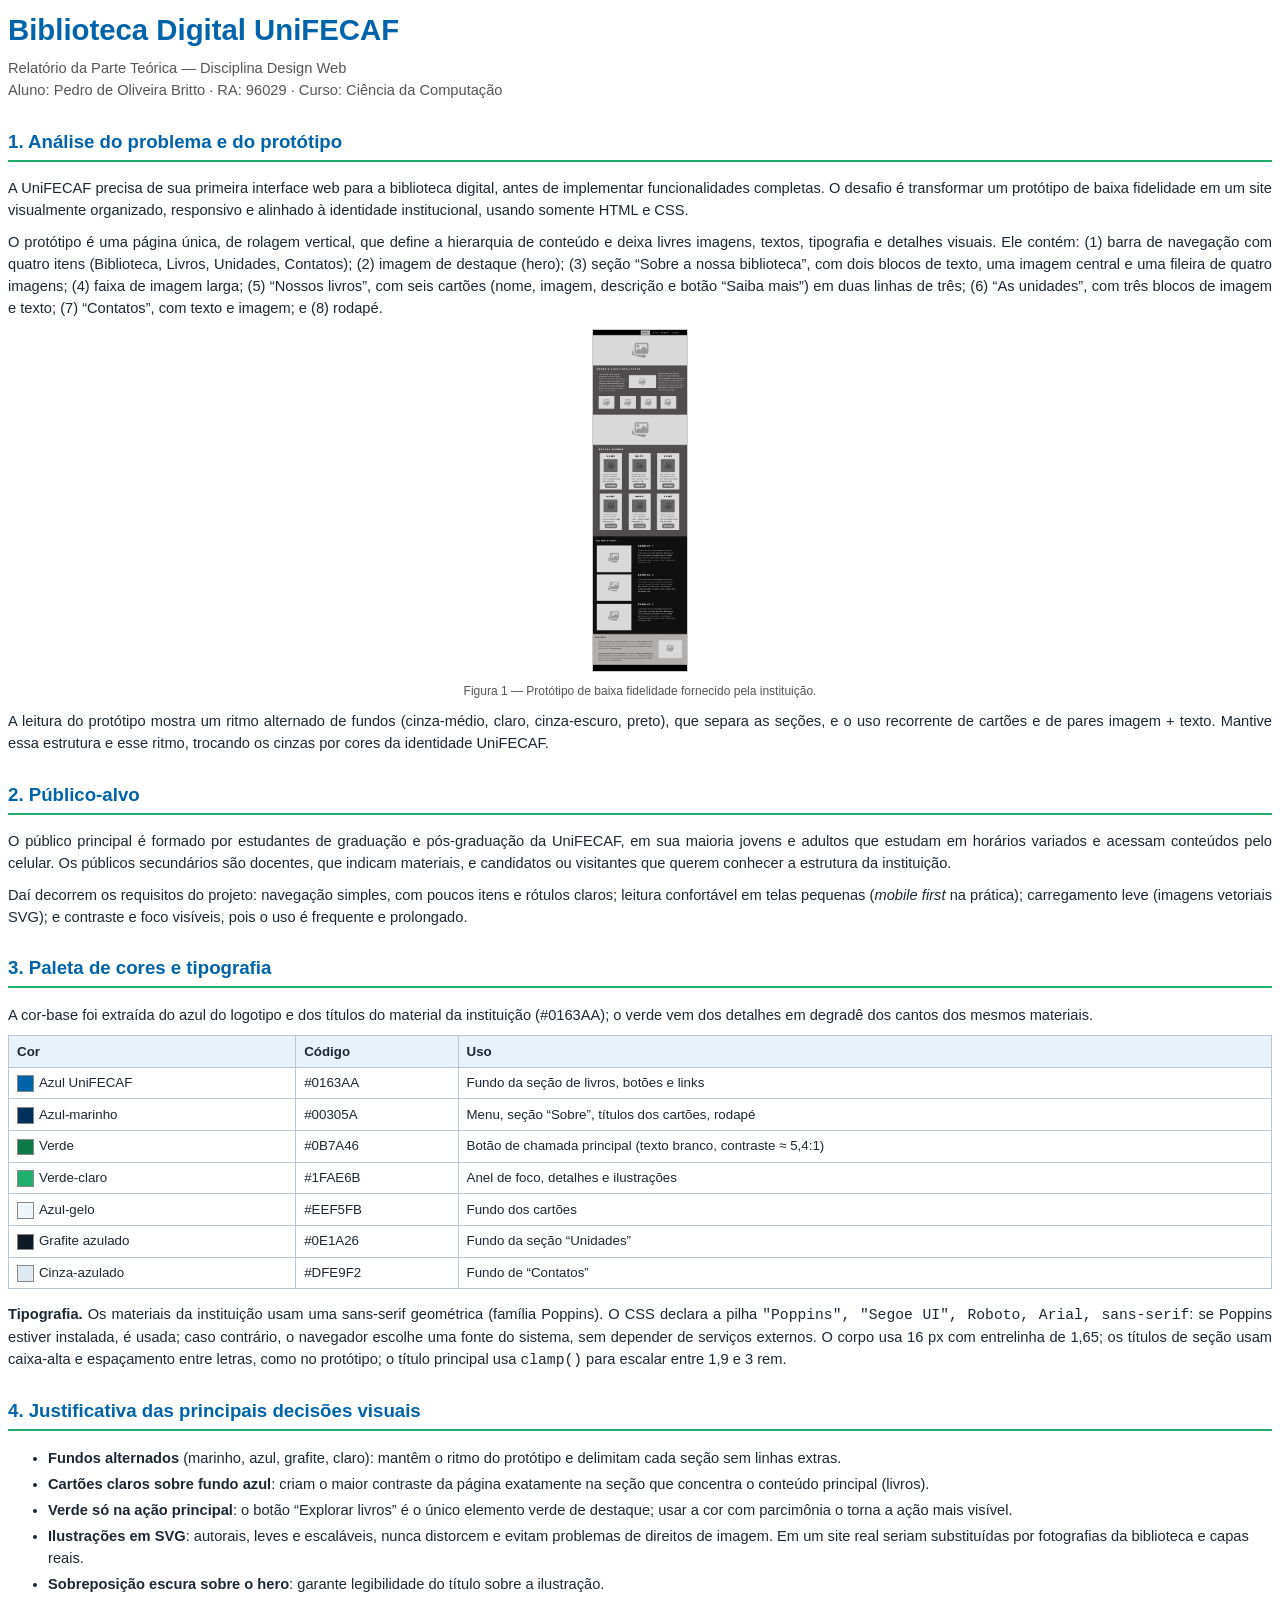
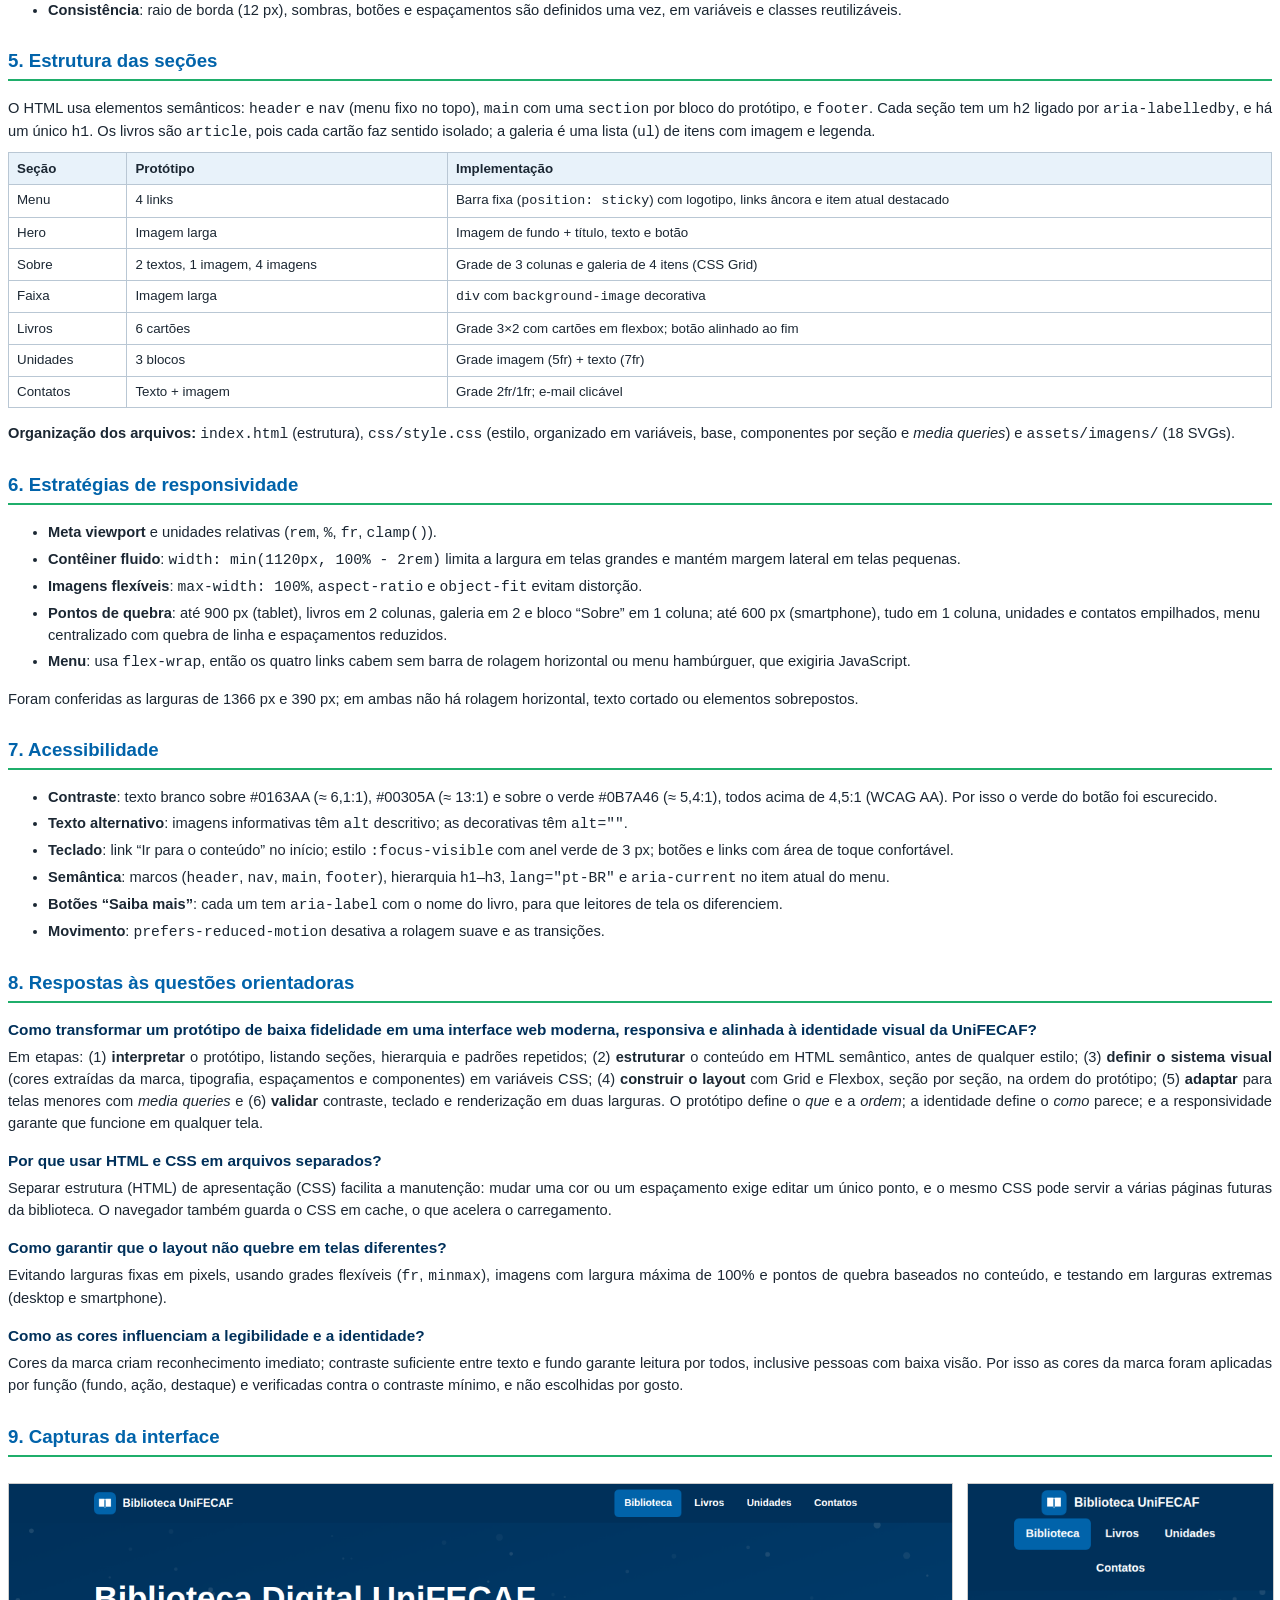
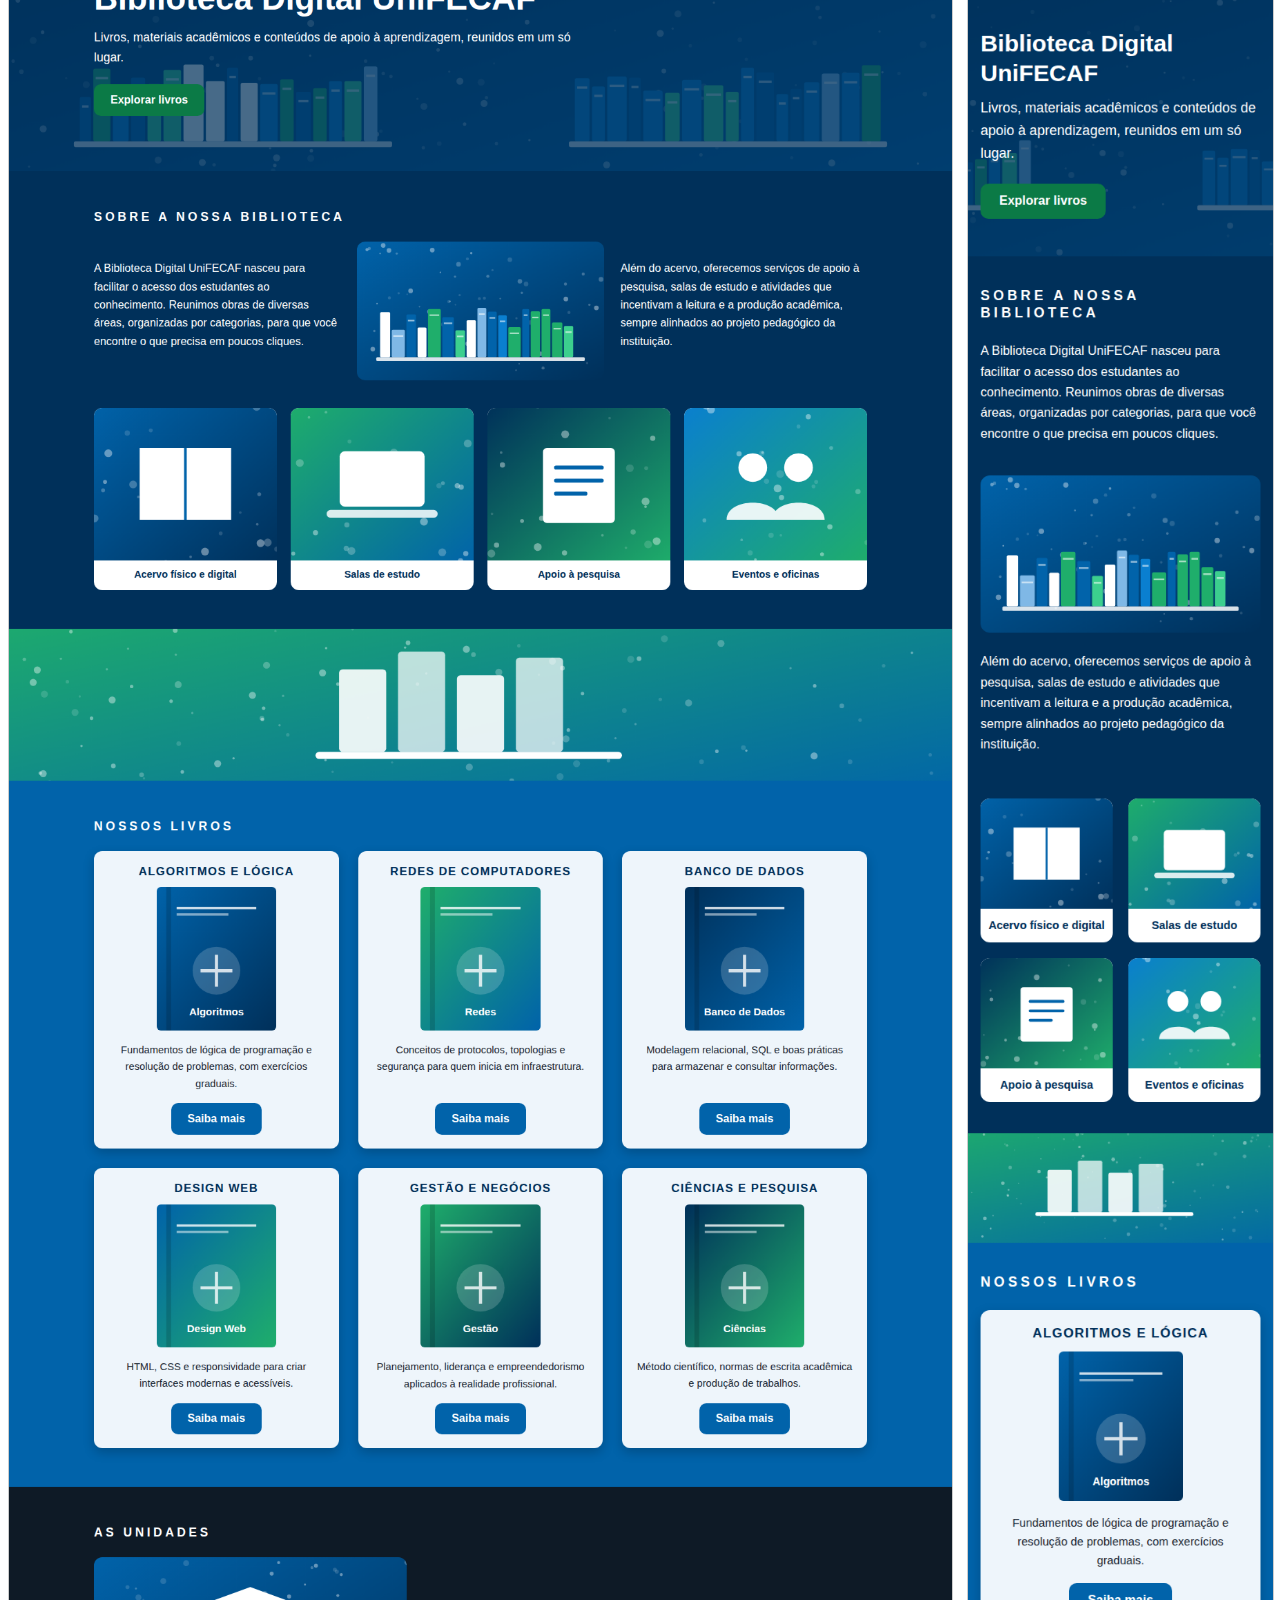
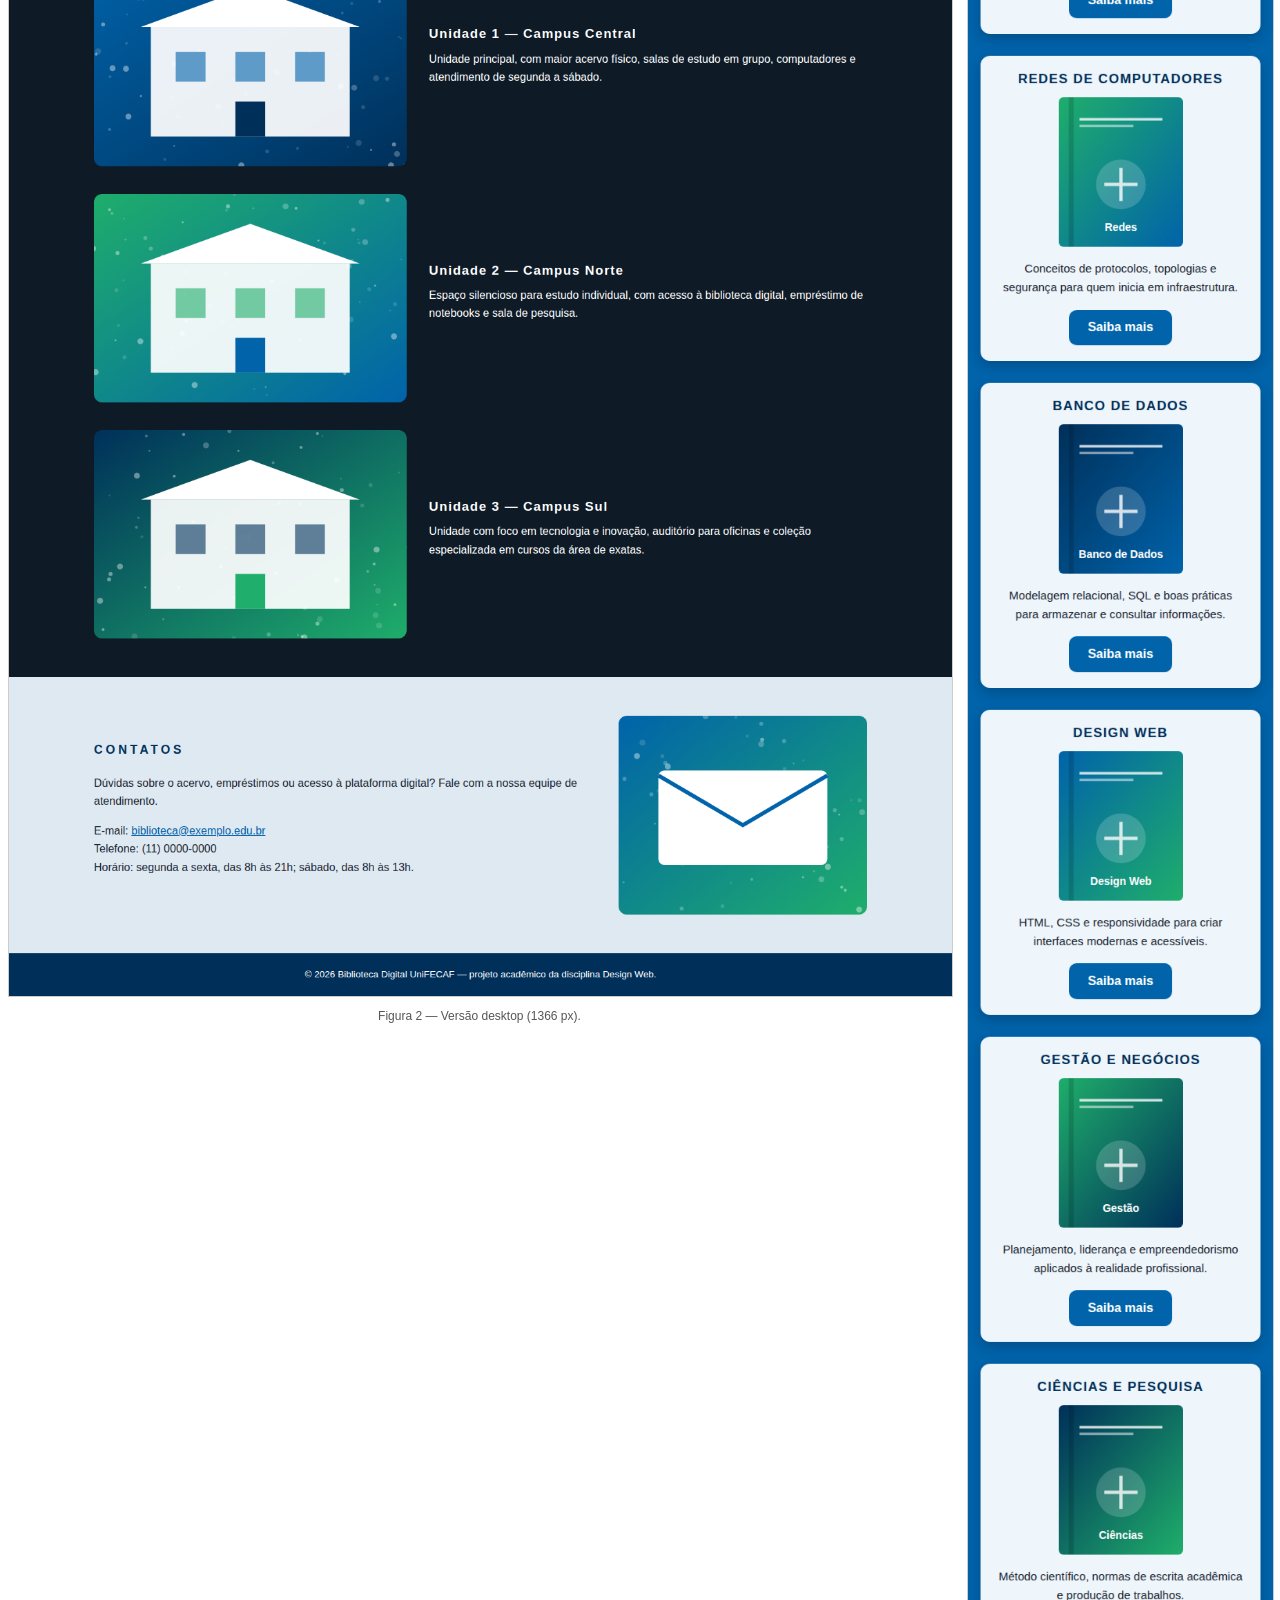
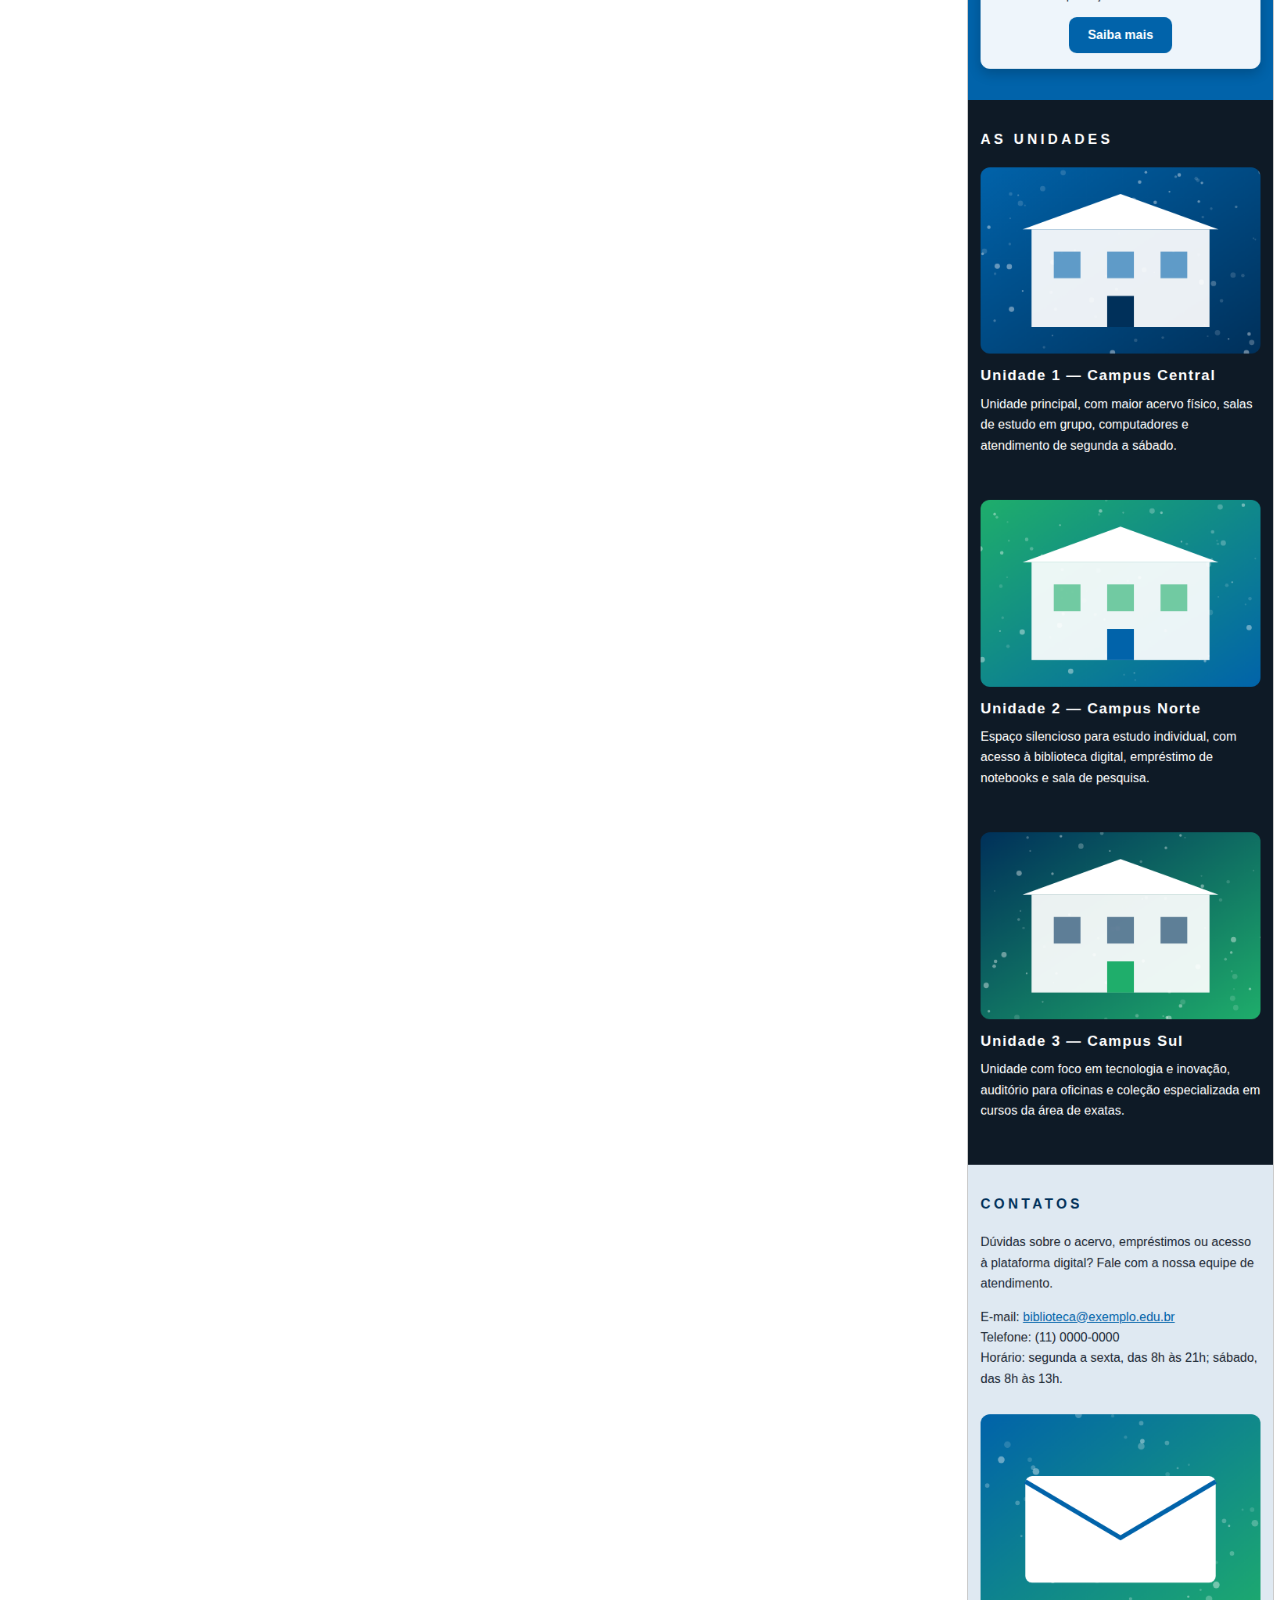
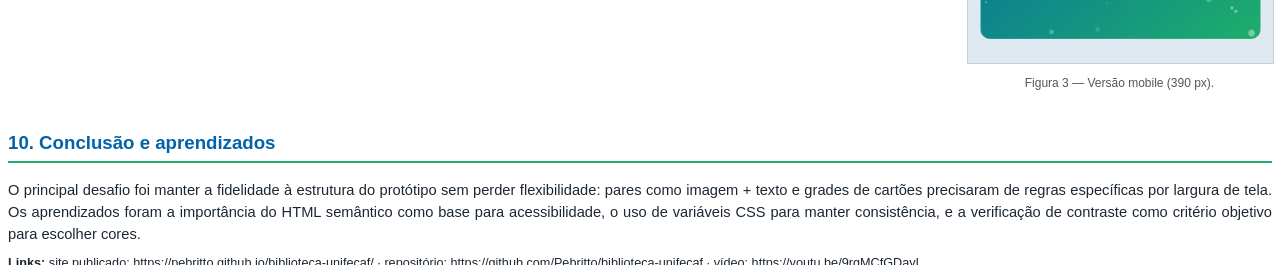
==== commit 0a1f89e0: "Inclui link do vídeo no relatório" ====
--- a/docs/relatorio.html
+++ b/docs/relatorio.html
@@ -103,5 +103,5 @@
 
 <h2>10. Conclusão e aprendizados</h2>
 <p>O principal desafio foi manter a fidelidade à estrutura do protótipo sem perder flexibilidade: pares como imagem + texto e grades de cartões precisaram de regras específicas por largura de tela. Os aprendizados foram a importância do HTML semântico como base para acessibilidade, o uso de variáveis CSS para manter consistência, e a verificação de contraste como critério objetivo para escolher cores.</p>
-<p style="font-size:9.5pt"><b>Links:</b> site publicado: https://pebritto.github.io/biblioteca-unifecaf/ · repositório: https://github.com/Pebritto/biblioteca-unifecaf · vídeo: ____________________</p>
+<p style="font-size:9.5pt"><b>Links:</b> site publicado: https://pebritto.github.io/biblioteca-unifecaf/ · repositório: https://github.com/Pebritto/biblioteca-unifecaf · vídeo: https://youtu.be/9rgMCfGDayI</p>
 </body></html>
